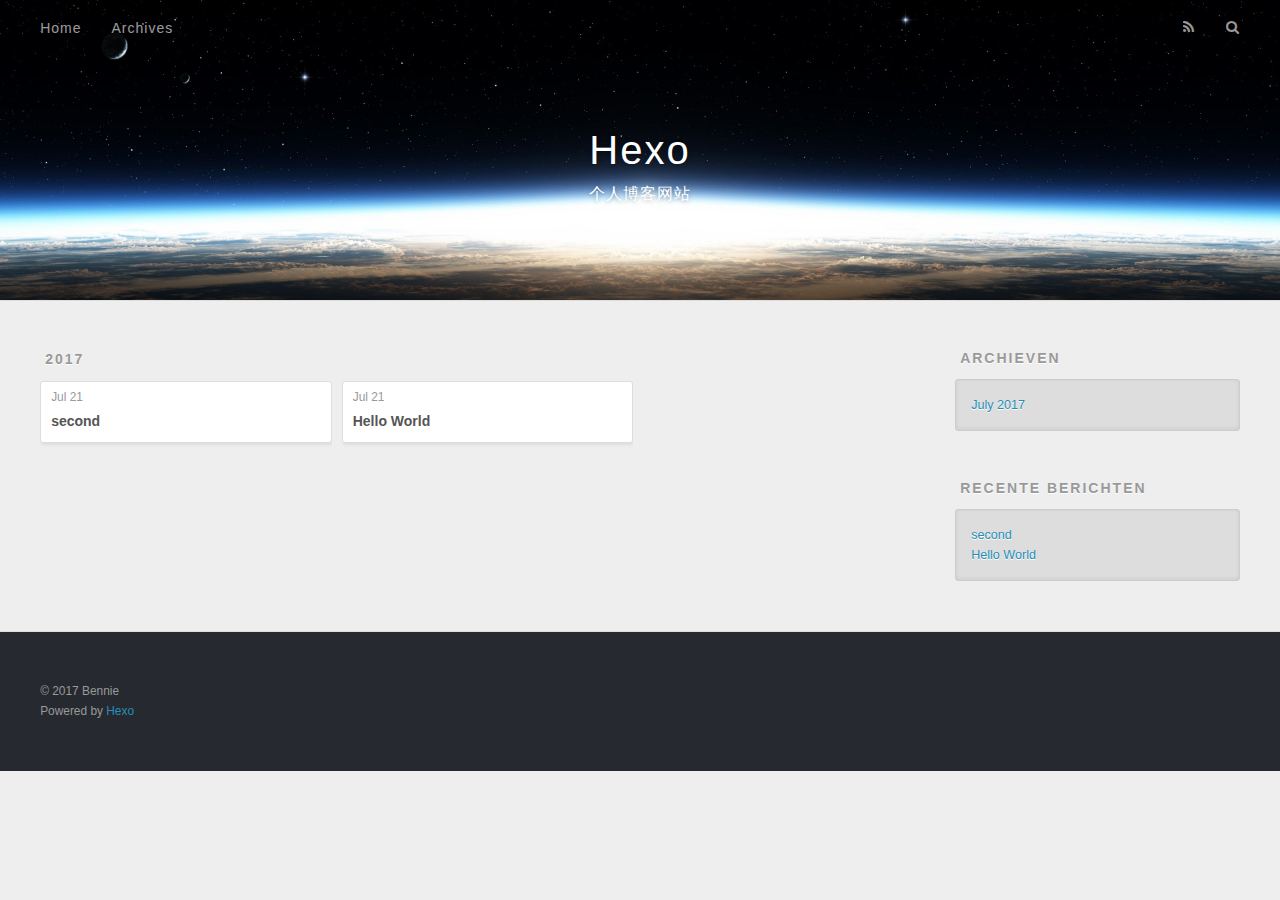
==== archives/index.html @ 655c7ce4 "Site updated: 2017-07-21 17:22:35" ====
<!DOCTYPE html>
<html>
<head>
  <meta charset="utf-8">
  
  <title>Archieven | Hexo</title>
  <meta name="viewport" content="width=device-width, initial-scale=1, maximum-scale=1">
  <meta name="description" content="web">
<meta property="og:type" content="website">
<meta property="og:title" content="Hexo">
<meta property="og:url" content="http://yoursite.com/archives/index.html">
<meta property="og:site_name" content="Hexo">
<meta property="og:description" content="web">
<meta property="og:locale" content="en">
<meta name="twitter:card" content="summary">
<meta name="twitter:title" content="Hexo">
<meta name="twitter:description" content="web">
  
    <link rel="alternate" href="/atom.xml" title="Hexo" type="application/atom+xml">
  
  
    <link rel="icon" href="/favicon.png">
  
  
    <link href="//fonts.googleapis.com/css?family=Source+Code+Pro" rel="stylesheet" type="text/css">
  
  <link rel="stylesheet" href="/css/style.css">
  

</head>

<body>
  <div id="container">
    <div id="wrap">
      <header id="header">
  <div id="banner"></div>
  <div id="header-outer" class="outer">
    <div id="header-title" class="inner">
      <h1 id="logo-wrap">
        <a href="/" id="logo">Hexo</a>
      </h1>
      
        <h2 id="subtitle-wrap">
          <a href="/" id="subtitle">个人博客网站</a>
        </h2>
      
    </div>
    <div id="header-inner" class="inner">
      <nav id="main-nav">
        <a id="main-nav-toggle" class="nav-icon"></a>
        
          <a class="main-nav-link" href="/">Home</a>
        
          <a class="main-nav-link" href="/archives">Archives</a>
        
      </nav>
      <nav id="sub-nav">
        
          <a id="nav-rss-link" class="nav-icon" href="/atom.xml" title="RSS Feed"></a>
        
        <a id="nav-search-btn" class="nav-icon" title="Zoeken"></a>
      </nav>
      <div id="search-form-wrap">
        <form action="//google.com/search" method="get" accept-charset="UTF-8" class="search-form"><input type="search" name="q" class="search-form-input" placeholder="Search"><button type="submit" class="search-form-submit">&#xF002;</button><input type="hidden" name="sitesearch" value="http://yoursite.com"></form>
      </div>
    </div>
  </div>
</header>
      <div class="outer">
        <section id="main">
  
  
    
    
      
      
      <section class="archives-wrap">
        <div class="archive-year-wrap">
          <a href="/archives/2017" class="archive-year">2017</a>
        </div>
        <div class="archives">
    
    <article class="archive-article archive-type-post">
  <div class="archive-article-inner">
    <header class="archive-article-header">
      <a href="/2017/07/21/second/" class="archive-article-date">
  <time datetime="2017-07-21T09:17:13.000Z" itemprop="datePublished">Jul 21</time>
</a>
      
  
    <h1 itemprop="name">
      <a class="archive-article-title" href="/2017/07/21/second/">second</a>
    </h1>
  

    </header>
  </div>
</article>
  
    
    
    <article class="archive-article archive-type-post">
  <div class="archive-article-inner">
    <header class="archive-article-header">
      <a href="/2017/07/21/hello-world/" class="archive-article-date">
  <time datetime="2017-07-21T08:59:50.000Z" itemprop="datePublished">Jul 21</time>
</a>
      
  
    <h1 itemprop="name">
      <a class="archive-article-title" href="/2017/07/21/hello-world/">Hello World</a>
    </h1>
  

    </header>
  </div>
</article>
  
  
    </div></section>
  

</section>
        
          <aside id="sidebar">
  
    

  
    

  
    
  
    
  <div class="widget-wrap">
    <h3 class="widget-title">Archieven</h3>
    <div class="widget">
      <ul class="archive-list"><li class="archive-list-item"><a class="archive-list-link" href="/archives/2017/07/">July 2017</a></li></ul>
    </div>
  </div>


  
    
  <div class="widget-wrap">
    <h3 class="widget-title">Recente berichten</h3>
    <div class="widget">
      <ul>
        
          <li>
            <a href="/2017/07/21/second/">second</a>
          </li>
        
          <li>
            <a href="/2017/07/21/hello-world/">Hello World</a>
          </li>
        
      </ul>
    </div>
  </div>

  
</aside>
        
      </div>
      <footer id="footer">
  
  <div class="outer">
    <div id="footer-info" class="inner">
      &copy; 2017 Bennie<br>
      Powered by <a href="http://hexo.io/" target="_blank">Hexo</a>
    </div>
  </div>
</footer>
    </div>
    <nav id="mobile-nav">
  
    <a href="/" class="mobile-nav-link">Home</a>
  
    <a href="/archives" class="mobile-nav-link">Archives</a>
  
</nav>
    

<script src="//ajax.googleapis.com/ajax/libs/jquery/2.0.3/jquery.min.js"></script>


  <link rel="stylesheet" href="/fancybox/jquery.fancybox.css">
  <script src="/fancybox/jquery.fancybox.pack.js"></script>


<script src="/js/script.js"></script>

  </div>
</body>
</html>
---- css/style.css ----
body {
  width: 100%;
}
body:before,
body:after {
  content: "";
  display: table;
}
body:after {
  clear: both;
}
html,
body,
div,
span,
applet,
object,
iframe,
h1,
h2,
h3,
h4,
h5,
h6,
p,
blockquote,
pre,
a,
abbr,
acronym,
address,
big,
cite,
code,
del,
dfn,
em,
img,
ins,
kbd,
q,
s,
samp,
small,
strike,
strong,
sub,
sup,
tt,
var,
dl,
dt,
dd,
ol,
ul,
li,
fieldset,
form,
label,
legend,
table,
caption,
tbody,
tfoot,
thead,
tr,
th,
td {
  margin: 0;
  padding: 0;
  border: 0;
  outline: 0;
  font-weight: inherit;
  font-style: inherit;
  font-family: inherit;
  font-size: 100%;
  vertical-align: baseline;
}
body {
  line-height: 1;
  color: #000;
  background: #fff;
}
ol,
ul {
  list-style: none;
}
table {
  border-collapse: separate;
  border-spacing: 0;
  vertical-align: middle;
}
caption,
th,
td {
  text-align: left;
  font-weight: normal;
  vertical-align: middle;
}
a img {
  border: none;
}
input,
button {
  margin: 0;
  padding: 0;
}
input::-moz-focus-inner,
button::-moz-focus-inner {
  border: 0;
  padding: 0;
}
@font-face {
  font-family: FontAwesome;
  font-style: normal;
  font-weight: normal;
  src: url("fonts/fontawesome-webfont.eot?v=#4.0.3");
  src: url("fonts/fontawesome-webfont.eot?#iefix&v=#4.0.3") format("embedded-opentype"), url("fonts/fontawesome-webfont.woff?v=#4.0.3") format("woff"), url("fonts/fontawesome-webfont.ttf?v=#4.0.3") format("truetype"), url("fonts/fontawesome-webfont.svg#fontawesomeregular?v=#4.0.3") format("svg");
}
html,
body,
#container {
  height: 100%;
}
body {
  background: #eee;
  font: 14px "Helvetica Neue", Helvetica, Arial, sans-serif;
  -webkit-text-size-adjust: 100%;
}
.outer {
  max-width: 1220px;
  margin: 0 auto;
  padding: 0 20px;
}
.outer:before,
.outer:after {
  content: "";
  display: table;
}
.outer:after {
  clear: both;
}
.inner {
  display: inline;
  float: left;
  width: 98.33333333333333%;
  margin: 0 0.833333333333333%;
}
.left,
.alignleft {
  float: left;
}
.right,
.alignright {
  float: right;
}
.clear {
  clear: both;
}
#container {
  position: relative;
}
.mobile-nav-on {
  overflow: hidden;
}
#wrap {
  height: 100%;
  width: 100%;
  position: absolute;
  top: 0;
  left: 0;
  -webkit-transition: 0.2s ease-out;
  -moz-transition: 0.2s ease-out;
  -ms-transition: 0.2s ease-out;
  transition: 0.2s ease-out;
  z-index: 1;
  background: #eee;
}
.mobile-nav-on #wrap {
  left: 280px;
}
@media screen and (min-width: 768px) {
  #main {
    display: inline;
    float: left;
    width: 73.33333333333333%;
    margin: 0 0.833333333333333%;
  }
}
.article-date,
.article-category-link,
.archive-year,
.widget-title {
  text-decoration: none;
  text-transform: uppercase;
  letter-spacing: 2px;
  color: #999;
  margin-bottom: 1em;
  margin-left: 5px;
  line-height: 1em;
  text-shadow: 0 1px #fff;
  font-weight: bold;
}
.article-inner,
.archive-article-inner {
  background: #fff;
  -webkit-box-shadow: 1px 2px 3px #ddd;
  box-shadow: 1px 2px 3px #ddd;
  border: 1px solid #ddd;
  border-radius: 3px;
}
.article-entry h1,
.widget h1 {
  font-size: 2em;
}
.article-entry h2,
.widget h2 {
  font-size: 1.5em;
}
.article-entry h3,
.widget h3 {
  font-size: 1.3em;
}
.article-entry h4,
.widget h4 {
  font-size: 1.2em;
}
.article-entry h5,
.widget h5 {
  font-size: 1em;
}
.article-entry h6,
.widget h6 {
  font-size: 1em;
  color: #999;
}
.article-entry hr,
.widget hr {
  border: 1px dashed #ddd;
}
.article-entry strong,
.widget strong {
  font-weight: bold;
}
.article-entry em,
.widget em,
.article-entry cite,
.widget cite {
  font-style: italic;
}
.article-entry sup,
.widget sup,
.article-entry sub,
.widget sub {
  font-size: 0.75em;
  line-height: 0;
  position: relative;
  vertical-align: baseline;
}
.article-entry sup,
.widget sup {
  top: -0.5em;
}
.article-entry sub,
.widget sub {
  bottom: -0.2em;
}
.article-entry small,
.widget small {
  font-size: 0.85em;
}
.article-entry acronym,
.widget acronym,
.article-entry abbr,
.widget abbr {
  border-bottom: 1px dotted;
}
.article-entry ul,
.widget ul,
.article-entry ol,
.widget ol,
.article-entry dl,
.widget dl {
  margin: 0 20px;
  line-height: 1.6em;
}
.article-entry ul ul,
.widget ul ul,
.article-entry ol ul,
.widget ol ul,
.article-entry ul ol,
.widget ul ol,
.article-entry ol ol,
.widget ol ol {
  margin-top: 0;
  margin-bottom: 0;
}
.article-entry ul,
.widget ul {
  list-style: disc;
}
.article-entry ol,
.widget ol {
  list-style: decimal;
}
.article-entry dt,
.widget dt {
  font-weight: bold;
}
#header {
  height: 300px;
  position: relative;
  border-bottom: 1px solid #ddd;
}
#header:before,
#header:after {
  content: "";
  position: absolute;
  left: 0;
  right: 0;
  height: 40px;
}
#header:before {
  top: 0;
  background: -webkit-linear-gradient(rgba(0,0,0,0.2), transparent);
  background: -moz-linear-gradient(rgba(0,0,0,0.2), transparent);
  background: -ms-linear-gradient(rgba(0,0,0,0.2), transparent);
  background: linear-gradient(rgba(0,0,0,0.2), transparent);
}
#header:after {
  bottom: 0;
  background: -webkit-linear-gradient(transparent, rgba(0,0,0,0.2));
  background: -moz-linear-gradient(transparent, rgba(0,0,0,0.2));
  background: -ms-linear-gradient(transparent, rgba(0,0,0,0.2));
  background: linear-gradient(transparent, rgba(0,0,0,0.2));
}
#header-outer {
  height: 100%;
  position: relative;
}
#header-inner {
  position: relative;
  overflow: hidden;
}
#banner {
  position: absolute;
  top: 0;
  left: 0;
  width: 100%;
  height: 100%;
  background: url("images/banner.jpg") center #000;
  -webkit-background-size: cover;
  -moz-background-size: cover;
  background-size: cover;
  z-index: -1;
}
#header-title {
  text-align: center;
  height: 40px;
  position: absolute;
  top: 50%;
  left: 0;
  margin-top: -20px;
}
#logo,
#subtitle {
  text-decoration: none;
  color: #fff;
  font-weight: 300;
  text-shadow: 0 1px 4px rgba(0,0,0,0.3);
}
#logo {
  font-size: 40px;
  line-height: 40px;
  letter-spacing: 2px;
}
#subtitle {
  font-size: 16px;
  line-height: 16px;
  letter-spacing: 1px;
}
#subtitle-wrap {
  margin-top: 16px;
}
#main-nav {
  float: left;
  margin-left: -15px;
}
.nav-icon,
.main-nav-link {
  float: left;
  color: #fff;
  opacity: 0.6;
  text-decoration: none;
  text-shadow: 0 1px rgba(0,0,0,0.2);
  -webkit-transition: opacity 0.2s;
  -moz-transition: opacity 0.2s;
  -ms-transition: opacity 0.2s;
  transition: opacity 0.2s;
  display: block;
  padding: 20px 15px;
}
.nav-icon:hover,
.main-nav-link:hover {
  opacity: 1;
}
.nav-icon {
  font-family: FontAwesome;
  text-align: center;
  font-size: 14px;
  width: 14px;
  height: 14px;
  padding: 20px 15px;
  position: relative;
  cursor: pointer;
}
.main-nav-link {
  font-weight: 300;
  letter-spacing: 1px;
}
@media screen and (max-width: 479px) {
  .main-nav-link {
    display: none;
  }
}
#main-nav-toggle {
  display: none;
}
#main-nav-toggle:before {
  content: "\f0c9";
}
@media screen and (max-width: 479px) {
  #main-nav-toggle {
    display: block;
  }
}
#sub-nav {
  float: right;
  margin-right: -15px;
}
#nav-rss-link:before {
  content: "\f09e";
}
#nav-search-btn:before {
  content: "\f002";
}
#search-form-wrap {
  position: absolute;
  top: 15px;
  width: 150px;
  height: 30px;
  right: -150px;
  opacity: 0;
  -webkit-transition: 0.2s ease-out;
  -moz-transition: 0.2s ease-out;
  -ms-transition: 0.2s ease-out;
  transition: 0.2s ease-out;
}
#search-form-wrap.on {
  opacity: 1;
  right: 0;
}
@media screen and (max-width: 479px) {
  #search-form-wrap {
    width: 100%;
    right: -100%;
  }
}
.search-form {
  position: absolute;
  top: 0;
  left: 0;
  right: 0;
  background: #fff;
  padding: 5px 15px;
  border-radius: 15px;
  -webkit-box-shadow: 0 0 10px rgba(0,0,0,0.3);
  box-shadow: 0 0 10px rgba(0,0,0,0.3);
}
.search-form-input {
  border: none;
  background: none;
  color: #555;
  width: 100%;
  font: 13px "Helvetica Neue", Helvetica, Arial, sans-serif;
  outline: none;
}
.search-form-input::-webkit-search-results-decoration,
.search-form-input::-webkit-search-cancel-button {
  -webkit-appearance: none;
}
.search-form-submit {
  position: absolute;
  top: 50%;
  right: 10px;
  margin-top: -7px;
  font: 13px FontAwesome;
  border: none;
  background: none;
  color: #bbb;
  cursor: pointer;
}
.search-form-submit:hover,
.search-form-submit:focus {
  color: #777;
}
.article {
  margin: 50px 0;
}
.article-inner {
  overflow: hidden;
}
.article-meta:before,
.article-meta:after {
  content: "";
  display: table;
}
.article-meta:after {
  clear: both;
}
.article-date {
  float: left;
}
.article-category {
  float: left;
  line-height: 1em;
  color: #ccc;
  text-shadow: 0 1px #fff;
  margin-left: 8px;
}
.article-category:before {
  content: "\2022";
}
.article-category-link {
  margin: 0 12px 1em;
}
.article-header {
  padding: 20px 20px 0;
}
.article-title {
  text-decoration: none;
  font-size: 2em;
  font-weight: bold;
  color: #555;
  line-height: 1.1em;
  -webkit-transition: color 0.2s;
  -moz-transition: color 0.2s;
  -ms-transition: color 0.2s;
  transition: color 0.2s;
}
a.article-title:hover {
  color: #258fb8;
}
.article-entry {
  color: #555;
  padding: 0 20px;
}
.article-entry:before,
.article-entry:after {
  content: "";
  display: table;
}
.article-entry:after {
  clear: both;
}
.article-entry p,
.article-entry table {
  line-height: 1.6em;
  margin: 1.6em 0;
}
.article-entry h1,
.article-entry h2,
.article-entry h3,
.article-entry h4,
.article-entry h5,
.article-entry h6 {
  font-weight: bold;
}
.article-entry h1,
.article-entry h2,
.article-entry h3,
.article-entry h4,
.article-entry h5,
.article-entry h6 {
  line-height: 1.1em;
  margin: 1.1em 0;
}
.article-entry a {
  color: #258fb8;
  text-decoration: none;
}
.article-entry a:hover {
  text-decoration: underline;
}
.article-entry ul,
.article-entry ol,
.article-entry dl {
  margin-top: 1.6em;
  margin-bottom: 1.6em;
}
.article-entry img,
.article-entry video {
  max-width: 100%;
  height: auto;
  display: block;
  margin: auto;
}
.article-entry iframe {
  border: none;
}
.article-entry table {
  width: 100%;
  border-collapse: collapse;
  border-spacing: 0;
}
.article-entry th {
  font-weight: bold;
  border-bottom: 3px solid #ddd;
  padding-bottom: 0.5em;
}
.article-entry td {
  border-bottom: 1px solid #ddd;
  padding: 10px 0;
}
.article-entry blockquote {
  font-family: Georgia, "Times New Roman", serif;
  font-size: 1.4em;
  margin: 1.6em 20px;
  text-align: center;
}
.article-entry blockquote footer {
  font-size: 14px;
  margin: 1.6em 0;
  font-family: "Helvetica Neue", Helvetica, Arial, sans-serif;
}
.article-entry blockquote footer cite:before {
  content: "—";
  padding: 0 0.5em;
}
.article-entry .pullquote {
  text-align: left;
  width: 45%;
  margin: 0;
}
.article-entry .pullquote.left {
  margin-left: 0.5em;
  margin-right: 1em;
}
.article-entry .pullquote.right {
  margin-right: 0.5em;
  margin-left: 1em;
}
.article-entry .caption {
  color: #999;
  display: block;
  font-size: 0.9em;
  margin-top: 0.5em;
  position: relative;
  text-align: center;
}
.article-entry .video-container {
  position: relative;
  padding-top: 56.25%;
  height: 0;
  overflow: hidden;
}
.article-entry .video-container iframe,
.article-entry .video-container object,
.article-entry .video-container embed {
  position: absolute;
  top: 0;
  left: 0;
  width: 100%;
  height: 100%;
  margin-top: 0;
}
.article-more-link a {
  display: inline-block;
  line-height: 1em;
  padding: 6px 15px;
  border-radius: 15px;
  background: #eee;
  color: #999;
  text-shadow: 0 1px #fff;
  text-decoration: none;
}
.article-more-link a:hover {
  background: #258fb8;
  color: #fff;
  text-decoration: none;
  text-shadow: 0 1px #1e7293;
}
.article-footer {
  font-size: 0.85em;
  line-height: 1.6em;
  border-top: 1px solid #ddd;
  padding-top: 1.6em;
  margin: 0 20px 20px;
}
.article-footer:before,
.article-footer:after {
  content: "";
  display: table;
}
.article-footer:after {
  clear: both;
}
.article-footer a {
  color: #999;
  text-decoration: none;
}
.article-footer a:hover {
  color: #555;
}
.article-tag-list-item {
  float: left;
  margin-right: 10px;
}
.article-tag-list-link:before {
  content: "#";
}
.article-comment-link {
  float: right;
}
.article-comment-link:before {
  content: "\f075";
  font-family: FontAwesome;
  padding-right: 8px;
}
.article-share-link {
  cursor: pointer;
  float: right;
  margin-left: 20px;
}
.article-share-link:before {
  content: "\f064";
  font-family: FontAwesome;
  padding-right: 6px;
}
#article-nav {
  position: relative;
}
#article-nav:before,
#article-nav:after {
  content: "";
  display: table;
}
#article-nav:after {
  clear: both;
}
@media screen and (min-width: 768px) {
  #article-nav {
    margin: 50px 0;
  }
  #article-nav:before {
    width: 8px;
    height: 8px;
    position: absolute;
    top: 50%;
    left: 50%;
    margin-top: -4px;
    margin-left: -4px;
    content: "";
    border-radius: 50%;
    background: #ddd;
    -webkit-box-shadow: 0 1px 2px #fff;
    box-shadow: 0 1px 2px #fff;
  }
}
.article-nav-link-wrap {
  text-decoration: none;
  text-shadow: 0 1px #fff;
  color: #999;
  -webkit-box-sizing: border-box;
  -moz-box-sizing: border-box;
  box-sizing: border-box;
  margin-top: 50px;
  text-align: center;
  display: block;
}
.article-nav-link-wrap:hover {
  color: #555;
}
@media screen and (min-width: 768px) {
  .article-nav-link-wrap {
    width: 50%;
    margin-top: 0;
  }
}
@media screen and (min-width: 768px) {
  #article-nav-newer {
    float: left;
    text-align: right;
    padding-right: 20px;
  }
}
@media screen and (min-width: 768px) {
  #article-nav-older {
    float: right;
    text-align: left;
    padding-left: 20px;
  }
}
.article-nav-caption {
  text-transform: uppercase;
  letter-spacing: 2px;
  color: #ddd;
  line-height: 1em;
  font-weight: bold;
}
#article-nav-newer .article-nav-caption {
  margin-right: -2px;
}
.article-nav-title {
  font-size: 0.85em;
  line-height: 1.6em;
  margin-top: 0.5em;
}
.article-share-box {
  position: absolute;
  display: none;
  background: #fff;
  -webkit-box-shadow: 1px 2px 10px rgba(0,0,0,0.2);
  box-shadow: 1px 2px 10px rgba(0,0,0,0.2);
  border-radius: 3px;
  margin-left: -145px;
  overflow: hidden;
  z-index: 1;
}
.article-share-box.on {
  display: block;
}
.article-share-input {
  width: 100%;
  background: none;
  -webkit-box-sizing: border-box;
  -moz-box-sizing: border-box;
  box-sizing: border-box;
  font: 14px "Helvetica Neue", Helvetica, Arial, sans-serif;
  padding: 0 15px;
  color: #555;
  outline: none;
  border: 1px solid #ddd;
  border-radius: 3px 3px 0 0;
  height: 36px;
  line-height: 36px;
}
.article-share-links {
  background: #eee;
}
.article-share-links:before,
.article-share-links:after {
  content: "";
  display: table;
}
.article-share-links:after {
  clear: both;
}
.article-share-twitter,
.article-share-facebook,
.article-share-pinterest,
.article-share-google {
  width: 50px;
  height: 36px;
  display: block;
  float: left;
  position: relative;
  color: #999;
  text-shadow: 0 1px #fff;
}
.article-share-twitter:before,
.article-share-facebook:before,
.article-share-pinterest:before,
.article-share-google:before {
  font-size: 20px;
  font-family: FontAwesome;
  width: 20px;
  height: 20px;
  position: absolute;
  top: 50%;
  left: 50%;
  margin-top: -10px;
  margin-left: -10px;
  text-align: center;
}
.article-share-twitter:hover,
.article-share-facebook:hover,
.article-share-pinterest:hover,
.article-share-google:hover {
  color: #fff;
}
.article-share-twitter:before {
  content: "\f099";
}
.article-share-twitter:hover {
  background: #00aced;
  text-shadow: 0 1px #008abe;
}
.article-share-facebook:before {
  content: "\f09a";
}
.article-share-facebook:hover {
  background: #3b5998;
  text-shadow: 0 1px #2f477a;
}
.article-share-pinterest:before {
  content: "\f0d2";
}
.article-share-pinterest:hover {
  background: #cb2027;
  text-shadow: 0 1px #a21a1f;
}
.article-share-google:before {
  content: "\f0d5";
}
.article-share-google:hover {
  background: #dd4b39;
  text-shadow: 0 1px #be3221;
}
.article-gallery {
  background: #000;
  position: relative;
}
.article-gallery-photos {
  position: relative;
  overflow: hidden;
}
.article-gallery-img {
  display: none;
  max-width: 100%;
}
.article-gallery-img:first-child {
  display: block;
}
.article-gallery-img.loaded {
  position: absolute;
  display: block;
}
.article-gallery-img img {
  display: block;
  max-width: 100%;
  margin: 0 auto;
}
#comments {
  background: #fff;
  -webkit-box-shadow: 1px 2px 3px #ddd;
  box-shadow: 1px 2px 3px #ddd;
  padding: 20px;
  border: 1px solid #ddd;
  border-radius: 3px;
  margin: 50px 0;
}
#comments a {
  color: #258fb8;
}
.archives-wrap {
  margin: 50px 0;
}
.archives:before,
.archives:after {
  content: "";
  display: table;
}
.archives:after {
  clear: both;
}
.archive-year-wrap {
  margin-bottom: 1em;
}
.archives {
  -webkit-column-gap: 10px;
  -moz-column-gap: 10px;
  column-gap: 10px;
}
@media screen and (min-width: 480px) and (max-width: 767px) {
  .archives {
    -webkit-column-count: 2;
    -moz-column-count: 2;
    column-count: 2;
  }
}
@media screen and (min-width: 768px) {
  .archives {
    -webkit-column-count: 3;
    -moz-column-count: 3;
    column-count: 3;
  }
}
.archive-article {
  -webkit-column-break-inside: avoid;
  page-break-inside: avoid;
  overflow: hidden;
  break-inside: avoid-column;
}
.archive-article-inner {
  padding: 10px;
  margin-bottom: 15px;
}
.archive-article-title {
  text-decoration: none;
  font-weight: bold;
  color: #555;
  -webkit-transition: color 0.2s;
  -moz-transition: color 0.2s;
  -ms-transition: color 0.2s;
  transition: color 0.2s;
  line-height: 1.6em;
}
.archive-article-title:hover {
  color: #258fb8;
}
.archive-article-footer {
  margin-top: 1em;
}
.archive-article-date {
  color: #999;
  text-decoration: none;
  font-size: 0.85em;
  line-height: 1em;
  margin-bottom: 0.5em;
  display: block;
}
#page-nav {
  margin: 50px auto;
  background: #fff;
  -webkit-box-shadow: 1px 2px 3px #ddd;
  box-shadow: 1px 2px 3px #ddd;
  border: 1px solid #ddd;
  border-radius: 3px;
  text-align: center;
  color: #999;
  overflow: hidden;
}
#page-nav:before,
#page-nav:after {
  content: "";
  display: table;
}
#page-nav:after {
  clear: both;
}
#page-nav a,
#page-nav span {
  padding: 10px 20px;
  line-height: 1;
  height: 2ex;
}
#page-nav a {
  color: #999;
  text-decoration: none;
}
#page-nav a:hover {
  background: #999;
  color: #fff;
}
#page-nav .prev {
  float: left;
}
#page-nav .next {
  float: right;
}
#page-nav .page-number {
  display: inline-block;
}
@media screen and (max-width: 479px) {
  #page-nav .page-number {
    display: none;
  }
}
#page-nav .current {
  color: #555;
  font-weight: bold;
}
#page-nav .space {
  color: #ddd;
}
#footer {
  background: #262a30;
  padding: 50px 0;
  border-top: 1px solid #ddd;
  color: #999;
}
#footer a {
  color: #258fb8;
  text-decoration: none;
}
#footer a:hover {
  text-decoration: underline;
}
#footer-info {
  line-height: 1.6em;
  font-size: 0.85em;
}
.article-entry pre,
.article-entry .highlight {
  background: #2d2d2d;
  margin: 0 -20px;
  padding: 15px 20px;
  border-style: solid;
  border-color: #ddd;
  border-width: 1px 0;
  overflow: auto;
  color: #ccc;
  line-height: 22.400000000000002px;
}
.article-entry .highlight .gutter pre,
.article-entry .gist .gist-file .gist-data .line-numbers {
  color: #666;
  font-size: 0.85em;
}
.article-entry pre,
.article-entry code {
  font-family: "Source Code Pro", Consolas, Monaco, Menlo, Consolas, monospace;
}
.article-entry code {
  background: #eee;
  text-shadow: 0 1px #fff;
  padding: 0 0.3em;
}
.article-entry pre code {
  background: none;
  text-shadow: none;
  padding: 0;
}
.article-entry .highlight pre {
  border: none;
  margin: 0;
  padding: 0;
}
.article-entry .highlight table {
  margin: 0;
  width: auto;
}
.article-entry .highlight td {
  border: none;
  padding: 0;
}
.article-entry .highlight figcaption {
  font-size: 0.85em;
  color: #999;
  line-height: 1em;
  margin-bottom: 1em;
}
.article-entry .highlight figcaption:before,
.article-entry .highlight figcaption:after {
  content: "";
  display: table;
}
.article-entry .highlight figcaption:after {
  clear: both;
}
.article-entry .highlight figcaption a {
  float: right;
}
.article-entry .highlight .gutter pre {
  text-align: right;
  padding-right: 20px;
}
.article-entry .highlight .line {
  height: 22.400000000000002px;
}
.article-entry .highlight .line.marked {
  background: #515151;
}
.article-entry .gist {
  margin: 0 -20px;
  border-style: solid;
  border-color: #ddd;
  border-width: 1px 0;
  background: #2d2d2d;
  padding: 15px 20px 15px 0;
}
.article-entry .gist .gist-file {
  border: none;
  font-family: "Source Code Pro", Consolas, Monaco, Menlo, Consolas, monospace;
  margin: 0;
}
.article-entry .gist .gist-file .gist-data {
  background: none;
  border: none;
}
.article-entry .gist .gist-file .gist-data .line-numbers {
  background: none;
  border: none;
  padding: 0 20px 0 0;
}
.article-entry .gist .gist-file .gist-data .line-data {
  padding: 0 !important;
}
.article-entry .gist .gist-file .highlight {
  margin: 0;
  padding: 0;
  border: none;
}
.article-entry .gist .gist-file .gist-meta {
  background: #2d2d2d;
  color: #999;
  font: 0.85em "Helvetica Neue", Helvetica, Arial, sans-serif;
  text-shadow: 0 0;
  padding: 0;
  margin-top: 1em;
  margin-left: 20px;
}
.article-entry .gist .gist-file .gist-meta a {
  color: #258fb8;
  font-weight: normal;
}
.article-entry .gist .gist-file .gist-meta a:hover {
  text-decoration: underline;
}
pre .comment,
pre .title {
  color: #999;
}
pre .variable,
pre .attribute,
pre .tag,
pre .regexp,
pre .ruby .constant,
pre .xml .tag .title,
pre .xml .pi,
pre .xml .doctype,
pre .html .doctype,
pre .css .id,
pre .css .class,
pre .css .pseudo {
  color: #f2777a;
}
pre .number,
pre .preprocessor,
pre .built_in,
pre .literal,
pre .params,
pre .constant {
  color: #f99157;
}
pre .class,
pre .ruby .class .title,
pre .css .rules .attribute {
  color: #9c9;
}
pre .string,
pre .value,
pre .inheritance,
pre .header,
pre .ruby .symbol,
pre .xml .cdata {
  color: #9c9;
}
pre .css .hexcolor {
  color: #6cc;
}
pre .function,
pre .python .decorator,
pre .python .title,
pre .ruby .function .title,
pre .ruby .title .keyword,
pre .perl .sub,
pre .javascript .title,
pre .coffeescript .title {
  color: #69c;
}
pre .keyword,
pre .javascript .function {
  color: #c9c;
}
@media screen and (max-width: 479px) {
  #mobile-nav {
    position: absolute;
    top: 0;
    left: 0;
    width: 280px;
    height: 100%;
    background: #191919;
    border-right: 1px solid #fff;
  }
}
@media screen and (max-width: 479px) {
  .mobile-nav-link {
    display: block;
    color: #999;
    text-decoration: none;
    padding: 15px 20px;
    font-weight: bold;
  }
  .mobile-nav-link:hover {
    color: #fff;
  }
}
@media screen and (min-width: 768px) {
  #sidebar {
    display: inline;
    float: left;
    width: 23.333333333333332%;
    margin: 0 0.833333333333333%;
  }
}
.widget-wrap {
  margin: 50px 0;
}
.widget {
  color: #777;
  text-shadow: 0 1px #fff;
  background: #ddd;
  -webkit-box-shadow: 0 -1px 4px #ccc inset;
  box-shadow: 0 -1px 4px #ccc inset;
  border: 1px solid #ccc;
  padding: 15px;
  border-radius: 3px;
}
.widget a {
  color: #258fb8;
  text-decoration: none;
}
.widget a:hover {
  text-decoration: underline;
}
.widget ul ul,
.widget ol ul,
.widget dl ul,
.widget ul ol,
.widget ol ol,
.widget dl ol,
.widget ul dl,
.widget ol dl,
.widget dl dl {
  margin-left: 15px;
  list-style: disc;
}
.widget {
  line-height: 1.6em;
  word-wrap: break-word;
  font-size: 0.9em;
}
.widget ul,
.widget ol {
  list-style: none;
  margin: 0;
}
.widget ul ul,
.widget ol ul,
.widget ul ol,
.widget ol ol {
  margin: 0 20px;
}
.widget ul ul,
.widget ol ul {
  list-style: disc;
}
.widget ul ol,
.widget ol ol {
  list-style: decimal;
}
.category-list-count,
.tag-list-count,
.archive-list-count {
  padding-left: 5px;
  color: #999;
  font-size: 0.85em;
}
.category-list-count:before,
.tag-list-count:before,
.archive-list-count:before {
  content: "(";
}
.category-list-count:after,
.tag-list-count:after,
.archive-list-count:after {
  content: ")";
}
.tagcloud a {
  margin-right: 5px;
  display: inline-block;
}
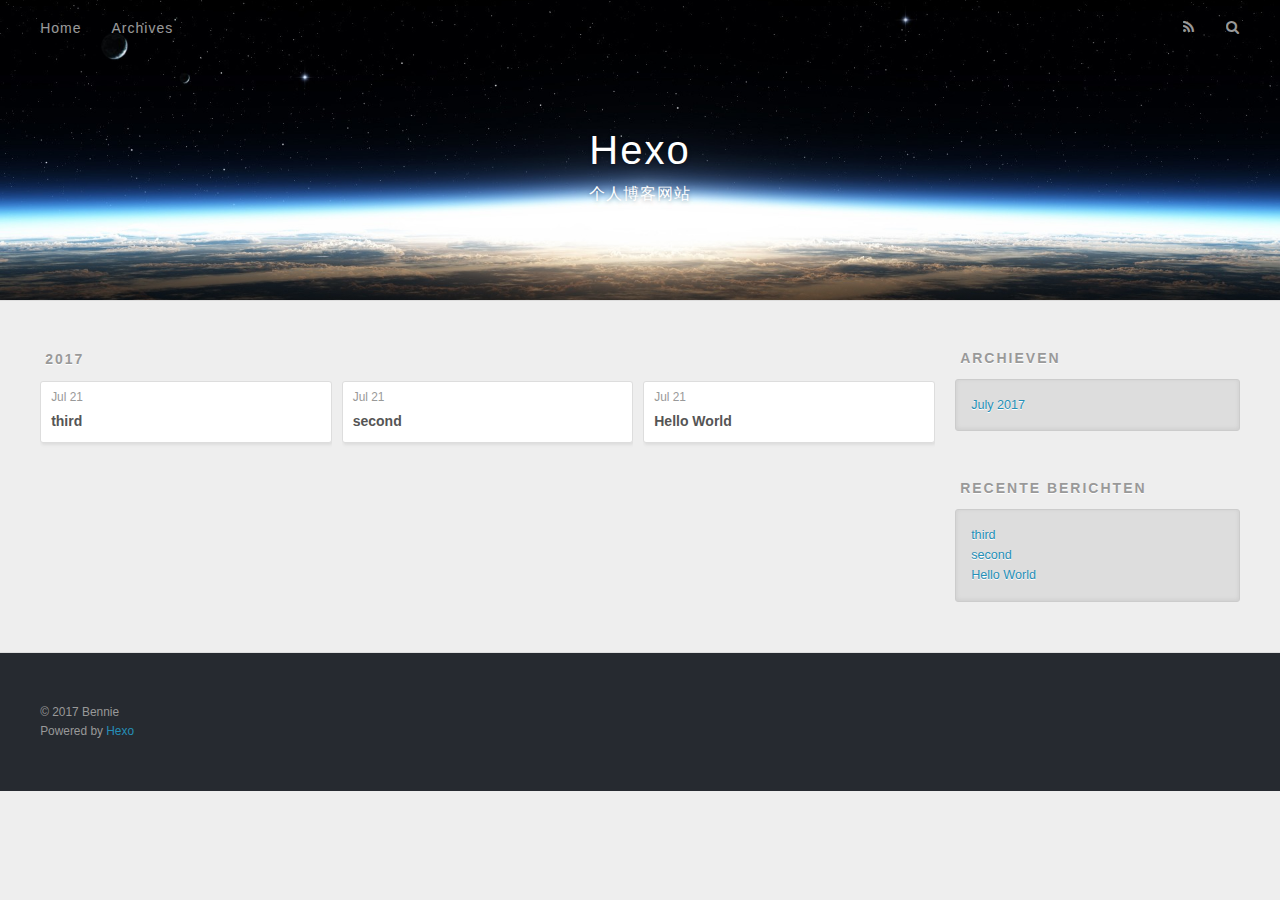
==== commit 9a5b3dc7: "Site updated: 2017-07-21 18:54:13" ====
--- a/archives/index.html
+++ b/archives/index.html
@@ -83,6 +83,25 @@
     <article class="archive-article archive-type-post">
   <div class="archive-article-inner">
     <header class="archive-article-header">
+      <a href="/2017/07/21/third/" class="archive-article-date">
+  <time datetime="2017-07-21T10:48:39.000Z" itemprop="datePublished">Jul 21</time>
+</a>
+      
+  
+    <h1 itemprop="name">
+      <a class="archive-article-title" href="/2017/07/21/third/">third</a>
+    </h1>
+  
+
+    </header>
+  </div>
+</article>
+  
+    
+    
+    <article class="archive-article archive-type-post">
+  <div class="archive-article-inner">
+    <header class="archive-article-header">
       <a href="/2017/07/21/second/" class="archive-article-date">
   <time datetime="2017-07-21T09:17:13.000Z" itemprop="datePublished">Jul 21</time>
 </a>
@@ -149,6 +168,10 @@
       <ul>
         
           <li>
+            <a href="/2017/07/21/third/">third</a>
+          </li>
+        
+          <li>
             <a href="/2017/07/21/second/">second</a>
           </li>
         
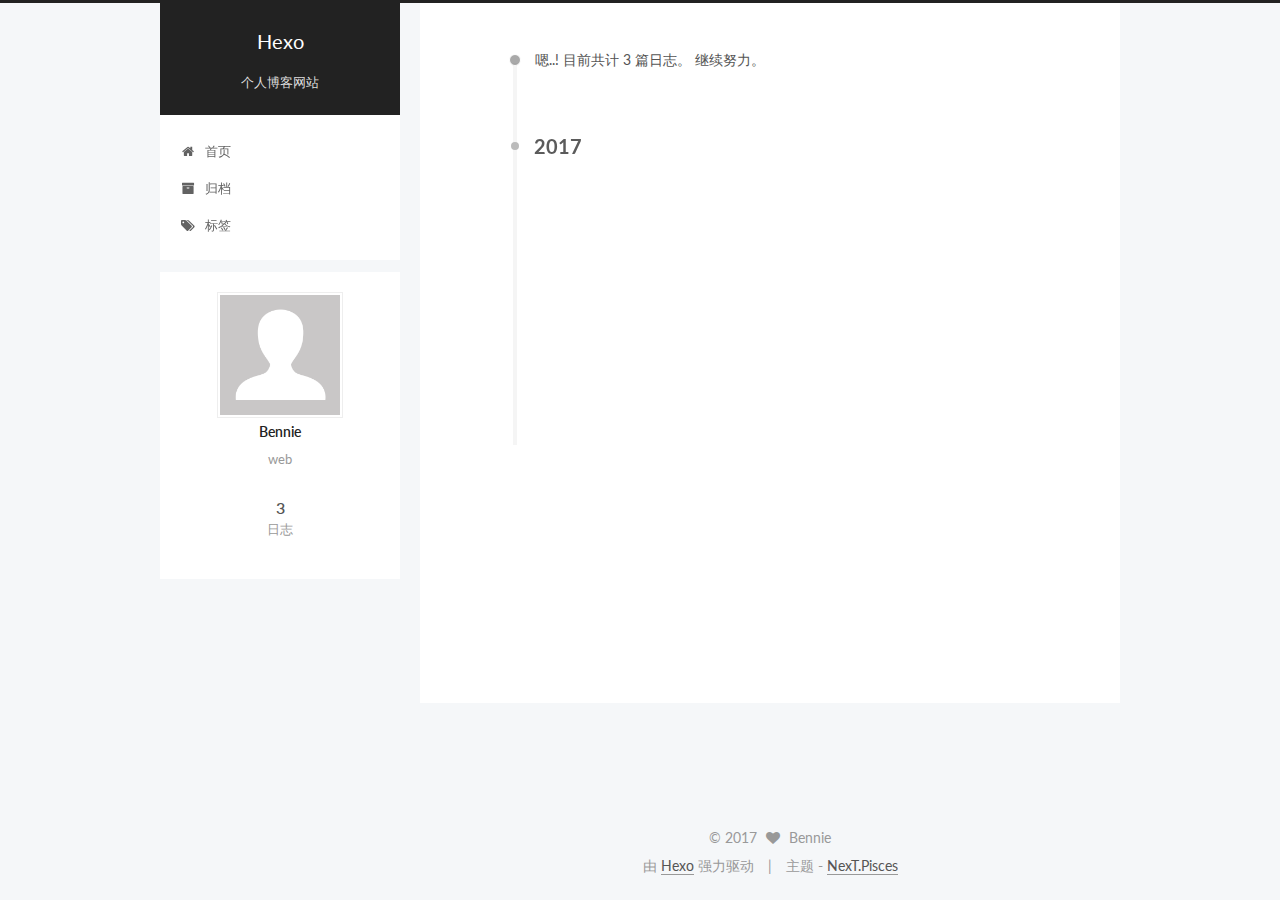
==== commit aa89c347: "Site updated: 2017-07-24 11:27:07" ====
--- a/archives/index.html
+++ b/archives/index.html
@@ -1,220 +1,634 @@
 <!DOCTYPE html>
-<html>
+
+
+
+  
+
+
+<html class="theme-next pisces use-motion" lang="zh-Hans">
 <head>
-  <meta charset="utf-8">
-  
-  <title>Archieven | Hexo</title>
-  <meta name="viewport" content="width=device-width, initial-scale=1, maximum-scale=1">
-  <meta name="description" content="web">
+  <meta charset="UTF-8"/>
+<meta http-equiv="X-UA-Compatible" content="IE=edge" />
+<meta name="viewport" content="width=device-width, initial-scale=1, maximum-scale=1"/>
+
+
+
+
+
+
+
+
+
+<meta http-equiv="Cache-Control" content="no-transform" />
+<meta http-equiv="Cache-Control" content="no-siteapp" />
+
+
+
+
+
+
+
+
+
+
+
+
+
+
+
+  
+  
+  <link href="/lib/fancybox/source/jquery.fancybox.css?v=2.1.5" rel="stylesheet" type="text/css" />
+
+
+
+
+  
+  
+  
+  
+
+  
+    
+    
+  
+
+  
+
+  
+
+  
+
+  
+
+  
+    
+    
+    <link href="//fonts.googleapis.com/css?family=Lato:300,300italic,400,400italic,700,700italic&subset=latin,latin-ext" rel="stylesheet" type="text/css">
+  
+
+
+
+
+
+
+<link href="/lib/font-awesome/css/font-awesome.min.css?v=4.6.2" rel="stylesheet" type="text/css" />
+
+<link href="/css/main.css?v=5.1.1" rel="stylesheet" type="text/css" />
+
+
+  <meta name="keywords" content="Hexo, NexT" />
+
+
+
+
+
+
+
+
+  <link rel="shortcut icon" type="image/x-icon" href="/favicon.ico?v=5.1.1" />
+
+
+
+
+
+
+<meta name="description" content="web">
 <meta property="og:type" content="website">
 <meta property="og:title" content="Hexo">
 <meta property="og:url" content="http://yoursite.com/archives/index.html">
 <meta property="og:site_name" content="Hexo">
 <meta property="og:description" content="web">
-<meta property="og:locale" content="en">
+<meta property="og:locale" content="zh-Hans">
 <meta name="twitter:card" content="summary">
 <meta name="twitter:title" content="Hexo">
 <meta name="twitter:description" content="web">
-  
-    <link rel="alternate" href="/atom.xml" title="Hexo" type="application/atom+xml">
-  
-  
-    <link rel="icon" href="/favicon.png">
-  
-  
-    <link href="//fonts.googleapis.com/css?family=Source+Code+Pro" rel="stylesheet" type="text/css">
-  
-  <link rel="stylesheet" href="/css/style.css">
-  
+
+
+
+<script type="text/javascript" id="hexo.configurations">
+  var NexT = window.NexT || {};
+  var CONFIG = {
+    root: '/',
+    scheme: 'Pisces',
+    sidebar: {"position":"left","display":"post","offset":12,"offset_float":0,"b2t":false,"scrollpercent":false,"onmobile":false},
+    fancybox: true,
+    motion: true,
+    duoshuo: {
+      userId: '0',
+      author: '博主'
+    },
+    algolia: {
+      applicationID: '',
+      apiKey: '',
+      indexName: '',
+      hits: {"per_page":10},
+      labels: {"input_placeholder":"Search for Posts","hits_empty":"We didn't find any results for the search: ${query}","hits_stats":"${hits} results found in ${time} ms"}
+    }
+  };
+</script>
+
+
+
+  <link rel="canonical" href="http://yoursite.com/archives/"/>
+
+
+
+
+
+  <title>归档 | Hexo</title>
+  
+
+
+
+
+
+
+
+
+
+
+
+
+
 
 </head>
 
-<body>
-  <div id="container">
-    <div id="wrap">
-      <header id="header">
-  <div id="banner"></div>
-  <div id="header-outer" class="outer">
-    <div id="header-title" class="inner">
-      <h1 id="logo-wrap">
-        <a href="/" id="logo">Hexo</a>
-      </h1>
-      
-        <h2 id="subtitle-wrap">
-          <a href="/" id="subtitle">个人博客网站</a>
-        </h2>
-      
+<body itemscope itemtype="http://schema.org/WebPage" lang="zh-Hans">
+
+  
+  
+    
+  
+
+  <div class="container sidebar-position-left  page-archive  ">
+    <div class="headband"></div>
+
+    <header id="header" class="header" itemscope itemtype="http://schema.org/WPHeader">
+      <div class="header-inner"><div class="site-brand-wrapper">
+  <div class="site-meta ">
+    
+
+    <div class="custom-logo-site-title">
+      <a href="/"  class="brand" rel="start">
+        <span class="logo-line-before"><i></i></span>
+        <span class="site-title">Hexo</span>
+        <span class="logo-line-after"><i></i></span>
+      </a>
     </div>
-    <div id="header-inner" class="inner">
-      <nav id="main-nav">
-        <a id="main-nav-toggle" class="nav-icon"></a>
-        
-          <a class="main-nav-link" href="/">Home</a>
-        
-          <a class="main-nav-link" href="/archives">Archives</a>
-        
-      </nav>
-      <nav id="sub-nav">
-        
-          <a id="nav-rss-link" class="nav-icon" href="/atom.xml" title="RSS Feed"></a>
-        
-        <a id="nav-search-btn" class="nav-icon" title="Zoeken"></a>
-      </nav>
-      <div id="search-form-wrap">
-        <form action="//google.com/search" method="get" accept-charset="UTF-8" class="search-form"><input type="search" name="q" class="search-form-input" placeholder="Search"><button type="submit" class="search-form-submit">&#xF002;</button><input type="hidden" name="sitesearch" value="http://yoursite.com"></form>
+      
+        <p class="site-subtitle">个人博客网站</p>
+      
+  </div>
+
+  <div class="site-nav-toggle">
+    <button>
+      <span class="btn-bar"></span>
+      <span class="btn-bar"></span>
+      <span class="btn-bar"></span>
+    </button>
+  </div>
+</div>
+
+<nav class="site-nav">
+  
+
+  
+    <ul id="menu" class="menu">
+      
+        
+        <li class="menu-item menu-item-home">
+          <a href="/" rel="section">
+            
+              <i class="menu-item-icon fa fa-fw fa-home"></i> <br />
+            
+            首页
+          </a>
+        </li>
+      
+        
+        <li class="menu-item menu-item-archives">
+          <a href="/archives/" rel="section">
+            
+              <i class="menu-item-icon fa fa-fw fa-archive"></i> <br />
+            
+            归档
+          </a>
+        </li>
+      
+        
+        <li class="menu-item menu-item-tags">
+          <a href="/tags/" rel="section">
+            
+              <i class="menu-item-icon fa fa-fw fa-tags"></i> <br />
+            
+            标签
+          </a>
+        </li>
+      
+
+      
+    </ul>
+  
+
+  
+</nav>
+
+
+
+ </div>
+    </header>
+
+    <main id="main" class="main">
+      <div class="main-inner">
+        <div class="content-wrap">
+          <div id="content" class="content">
+            
+
+  <section id="posts" class="posts-collapse">
+    <span class="archive-move-on"></span>
+
+    <span class="archive-page-counter">
+      
+      
+      
+        
+      
+      嗯..! 目前共计 3 篇日志。 继续努力。
+    </span>
+
+    
+
+      
+      
+      
+
+      
+        
+        <div class="collection-title">
+          <h2 class="archive-year motion-element" id="archive-year-2017">2017</h2>
+        </div>
+      
+      
+
+      
+
+  <article class="post post-type-normal" itemscope itemtype="http://schema.org/Article">
+    <header class="post-header">
+
+      <h2 class="post-title">
+        
+            <a class="post-title-link" href="/2017/07/21/third/" itemprop="url">
+              
+                <span itemprop="name">third</span>
+              
+            </a>
+        
+      </h2>
+
+      <div class="post-meta">
+        <time class="post-time" itemprop="dateCreated"
+              datetime="2017-07-21T18:48:39+08:00"
+              content="2017-07-21" >
+          07-21
+        </time>
       </div>
+
+    </header>
+  </article>
+
+
+
+    
+
+      
+      
+      
+
+      
+      
+
+      
+
+  <article class="post post-type-normal" itemscope itemtype="http://schema.org/Article">
+    <header class="post-header">
+
+      <h2 class="post-title">
+        
+            <a class="post-title-link" href="/2017/07/21/second/" itemprop="url">
+              
+                <span itemprop="name">second</span>
+              
+            </a>
+        
+      </h2>
+
+      <div class="post-meta">
+        <time class="post-time" itemprop="dateCreated"
+              datetime="2017-07-21T17:17:13+08:00"
+              content="2017-07-21" >
+          07-21
+        </time>
+      </div>
+
+    </header>
+  </article>
+
+
+
+    
+
+      
+      
+      
+
+      
+      
+
+      
+
+  <article class="post post-type-normal" itemscope itemtype="http://schema.org/Article">
+    <header class="post-header">
+
+      <h2 class="post-title">
+        
+            <a class="post-title-link" href="/2017/07/21/hello-world/" itemprop="url">
+              
+                <span itemprop="name">Hello World</span>
+              
+            </a>
+        
+      </h2>
+
+      <div class="post-meta">
+        <time class="post-time" itemprop="dateCreated"
+              datetime="2017-07-21T16:59:50+08:00"
+              content="2017-07-21" >
+          07-21
+        </time>
+      </div>
+
+    </header>
+  </article>
+
+
+
+    
+
+  </section>
+
+  
+
+
+
+          </div>
+          
+
+
+          
+
+        </div>
+        
+          
+  
+  <div class="sidebar-toggle">
+    <div class="sidebar-toggle-line-wrap">
+      <span class="sidebar-toggle-line sidebar-toggle-line-first"></span>
+      <span class="sidebar-toggle-line sidebar-toggle-line-middle"></span>
+      <span class="sidebar-toggle-line sidebar-toggle-line-last"></span>
     </div>
   </div>
-</header>
-      <div class="outer">
-        <section id="main">
-  
-  
-    
-    
-      
-      
-      <section class="archives-wrap">
-        <div class="archive-year-wrap">
-          <a href="/archives/2017" class="archive-year">2017</a>
+
+  <aside id="sidebar" class="sidebar">
+    
+    <div class="sidebar-inner">
+
+      
+
+      
+
+      <section class="site-overview sidebar-panel sidebar-panel-active">
+        <div class="site-author motion-element" itemprop="author" itemscope itemtype="http://schema.org/Person">
+          <img class="site-author-image" itemprop="image"
+               src="/images/avatar.gif"
+               alt="Bennie" />
+          <p class="site-author-name" itemprop="name">Bennie</p>
+           
+              <p class="site-description motion-element" itemprop="description">web</p>
+          
         </div>
-        <div class="archives">
-    
-    <article class="archive-article archive-type-post">
-  <div class="archive-article-inner">
-    <header class="archive-article-header">
-      <a href="/2017/07/21/third/" class="archive-article-date">
-  <time datetime="2017-07-21T10:48:39.000Z" itemprop="datePublished">Jul 21</time>
-</a>
-      
-  
-    <h1 itemprop="name">
-      <a class="archive-article-title" href="/2017/07/21/third/">third</a>
-    </h1>
-  
-
-    </header>
+        <nav class="site-state motion-element">
+
+          
+            <div class="site-state-item site-state-posts">
+              <a href="/archives/">
+                <span class="site-state-item-count">3</span>
+                <span class="site-state-item-name">日志</span>
+              </a>
+            </div>
+          
+
+          
+
+          
+
+        </nav>
+
+        
+
+        <div class="links-of-author motion-element">
+          
+        </div>
+
+        
+        
+
+        
+        
+
+        
+
+
+      </section>
+
+      
+
+      
+
+    </div>
+  </aside>
+
+
+        
+      </div>
+    </main>
+
+    <footer id="footer" class="footer">
+      <div class="footer-inner">
+        <div class="copyright" >
+  
+  &copy; 
+  <span itemprop="copyrightYear">2017</span>
+  <span class="with-love">
+    <i class="fa fa-heart"></i>
+  </span>
+  <span class="author" itemprop="copyrightHolder">Bennie</span>
+</div>
+
+
+<div class="powered-by">
+  由 <a class="theme-link" href="https://hexo.io">Hexo</a> 强力驱动
+</div>
+
+<div class="theme-info">
+  主题 -
+  <a class="theme-link" href="https://github.com/iissnan/hexo-theme-next">
+    NexT.Pisces
+  </a>
+</div>
+
+
+        
+
+        
+      </div>
+    </footer>
+
+    
+      <div class="back-to-top">
+        <i class="fa fa-arrow-up"></i>
+        
+      </div>
+    
+
   </div>
-</article>
-  
-    
-    
-    <article class="archive-article archive-type-post">
-  <div class="archive-article-inner">
-    <header class="archive-article-header">
-      <a href="/2017/07/21/second/" class="archive-article-date">
-  <time datetime="2017-07-21T09:17:13.000Z" itemprop="datePublished">Jul 21</time>
-</a>
-      
-  
-    <h1 itemprop="name">
-      <a class="archive-article-title" href="/2017/07/21/second/">second</a>
-    </h1>
-  
-
-    </header>
-  </div>
-</article>
-  
-    
-    
-    <article class="archive-article archive-type-post">
-  <div class="archive-article-inner">
-    <header class="archive-article-header">
-      <a href="/2017/07/21/hello-world/" class="archive-article-date">
-  <time datetime="2017-07-21T08:59:50.000Z" itemprop="datePublished">Jul 21</time>
-</a>
-      
-  
-    <h1 itemprop="name">
-      <a class="archive-article-title" href="/2017/07/21/hello-world/">Hello World</a>
-    </h1>
-  
-
-    </header>
-  </div>
-</article>
-  
-  
-    </div></section>
-  
-
-</section>
-        
-          <aside id="sidebar">
-  
-    
-
-  
-    
-
-  
-    
-  
-    
-  <div class="widget-wrap">
-    <h3 class="widget-title">Archieven</h3>
-    <div class="widget">
-      <ul class="archive-list"><li class="archive-list-item"><a class="archive-list-link" href="/archives/2017/07/">July 2017</a></li></ul>
-    </div>
-  </div>
-
-
-  
-    
-  <div class="widget-wrap">
-    <h3 class="widget-title">Recente berichten</h3>
-    <div class="widget">
-      <ul>
-        
-          <li>
-            <a href="/2017/07/21/third/">third</a>
-          </li>
-        
-          <li>
-            <a href="/2017/07/21/second/">second</a>
-          </li>
-        
-          <li>
-            <a href="/2017/07/21/hello-world/">Hello World</a>
-          </li>
-        
-      </ul>
-    </div>
-  </div>
-
-  
-</aside>
-        
-      </div>
-      <footer id="footer">
-  
-  <div class="outer">
-    <div id="footer-info" class="inner">
-      &copy; 2017 Bennie<br>
-      Powered by <a href="http://hexo.io/" target="_blank">Hexo</a>
-    </div>
-  </div>
-</footer>
-    </div>
-    <nav id="mobile-nav">
-  
-    <a href="/" class="mobile-nav-link">Home</a>
-  
-    <a href="/archives" class="mobile-nav-link">Archives</a>
-  
-</nav>
-    
-
-<script src="//ajax.googleapis.com/ajax/libs/jquery/2.0.3/jquery.min.js"></script>
-
-
-  <link rel="stylesheet" href="/fancybox/jquery.fancybox.css">
-  <script src="/fancybox/jquery.fancybox.pack.js"></script>
-
-
-<script src="/js/script.js"></script>
-
-  </div>
+
+  
+
+<script type="text/javascript">
+  if (Object.prototype.toString.call(window.Promise) !== '[object Function]') {
+    window.Promise = null;
+  }
+</script>
+
+
+
+
+
+
+
+
+
+  
+
+
+
+
+
+
+
+
+
+
+
+
+  
+  <script type="text/javascript" src="/lib/jquery/index.js?v=2.1.3"></script>
+
+  
+  <script type="text/javascript" src="/lib/fastclick/lib/fastclick.min.js?v=1.0.6"></script>
+
+  
+  <script type="text/javascript" src="/lib/jquery_lazyload/jquery.lazyload.js?v=1.9.7"></script>
+
+  
+  <script type="text/javascript" src="/lib/velocity/velocity.min.js?v=1.2.1"></script>
+
+  
+  <script type="text/javascript" src="/lib/velocity/velocity.ui.min.js?v=1.2.1"></script>
+
+  
+  <script type="text/javascript" src="/lib/fancybox/source/jquery.fancybox.pack.js?v=2.1.5"></script>
+
+
+  
+
+
+  <script type="text/javascript" src="/js/src/utils.js?v=5.1.1"></script>
+
+  <script type="text/javascript" src="/js/src/motion.js?v=5.1.1"></script>
+
+
+
+  
+  
+
+
+  <script type="text/javascript" src="/js/src/affix.js?v=5.1.1"></script>
+
+  <script type="text/javascript" src="/js/src/schemes/pisces.js?v=5.1.1"></script>
+
+
+
+  
+  
+    <script type="text/javascript" id="motion.page.archive">
+      $('.archive-year').velocity('transition.slideLeftIn');
+    </script>
+  
+
+
+  
+
+
+  <script type="text/javascript" src="/js/src/bootstrap.js?v=5.1.1"></script>
+
+
+
+  
+
+
+  
+
+
+
+
+	
+
+
+
+
+
+  
+
+
+
+
+
+  
+
+
+
+
+
+
+  
+
+
+
+
+
+  
+
+  
+
+  
+
+  
+
+  
+
+  
+
 </body>
-</html>+</html>
--- a/css/main.css
+++ b/css/main.css
@@ -0,0 +1,2843 @@
+/* normalize.css v3.0.2 | MIT License | git.io/normalize */
+html {
+  font-family: sans-serif; /* 1 */
+  -ms-text-size-adjust: 100%; /* 2 */
+  -webkit-text-size-adjust: 100%; /* 2 */
+}
+body {
+  margin: 0;
+}
+article,
+aside,
+details,
+figcaption,
+figure,
+footer,
+header,
+hgroup,
+main,
+menu,
+nav,
+section,
+summary {
+  display: block;
+}
+audio,
+canvas,
+progress,
+video {
+  display: inline-block; /* 1 */
+  vertical-align: baseline; /* 2 */
+}
+audio:not([controls]) {
+  display: none;
+  height: 0;
+}
+[hidden],
+template {
+  display: none;
+}
+a {
+  background-color: transparent;
+}
+a:active,
+a:hover {
+  outline: 0;
+}
+abbr[title] {
+  border-bottom: 1px dotted;
+}
+b,
+strong {
+  font-weight: bold;
+}
+dfn {
+  font-style: italic;
+}
+h1 {
+  font-size: 2em;
+  margin: 0.67em 0;
+}
+mark {
+  background: #ff0;
+  color: #000;
+}
+small {
+  font-size: 80%;
+}
+sub,
+sup {
+  font-size: 75%;
+  line-height: 0;
+  position: relative;
+  vertical-align: baseline;
+}
+sup {
+  top: -0.5em;
+}
+sub {
+  bottom: -0.25em;
+}
+img {
+  border: 0;
+}
+svg:not(:root) {
+  overflow: hidden;
+}
+figure {
+  margin: 1em 40px;
+}
+hr {
+  -moz-box-sizing: content-box;
+  box-sizing: content-box;
+  height: 0;
+}
+pre {
+  overflow: auto;
+}
+code,
+kbd,
+pre,
+samp {
+  font-family: monospace, monospace;
+  font-size: 1em;
+}
+button,
+input,
+optgroup,
+select,
+textarea {
+  color: inherit; /* 1 */
+  font: inherit; /* 2 */
+  margin: 0; /* 3 */
+}
+button {
+  overflow: visible;
+}
+button,
+select {
+  text-transform: none;
+}
+button,
+html input[type="button"],
+input[type="reset"],
+input[type="submit"] {
+  -webkit-appearance: button; /* 2 */
+  cursor: pointer; /* 3 */
+}
+button[disabled],
+html input[disabled] {
+  cursor: default;
+}
+button::-moz-focus-inner,
+input::-moz-focus-inner {
+  border: 0;
+  padding: 0;
+}
+input {
+  line-height: normal;
+}
+input[type="checkbox"],
+input[type="radio"] {
+  box-sizing: border-box; /* 1 */
+  padding: 0; /* 2 */
+}
+input[type="number"]::-webkit-inner-spin-button,
+input[type="number"]::-webkit-outer-spin-button {
+  height: auto;
+}
+input[type="search"] {
+  -webkit-appearance: textfield; /* 1 */
+  -moz-box-sizing: content-box;
+  -webkit-box-sizing: content-box; /* 2 */
+  box-sizing: content-box;
+}
+input[type="search"]::-webkit-search-cancel-button,
+input[type="search"]::-webkit-search-decoration {
+  -webkit-appearance: none;
+}
+fieldset {
+  border: 1px solid #c0c0c0;
+  margin: 0 2px;
+  padding: 0.35em 0.625em 0.75em;
+}
+legend {
+  border: 0; /* 1 */
+  padding: 0; /* 2 */
+}
+textarea {
+  overflow: auto;
+}
+optgroup {
+  font-weight: bold;
+}
+table {
+  border-collapse: collapse;
+  border-spacing: 0;
+}
+td,
+th {
+  padding: 0;
+}
+::selection {
+  background: #262a30;
+  color: #fff;
+}
+body {
+  position: relative;
+  font-family: 'Lato', "PingFang SC", "Microsoft YaHei", sans-serif;
+  font-size: 14px;
+  line-height: 2;
+  color: #555;
+  background: #f5f7f9;
+}
+@media (max-width: 767px) {
+  body {
+    padding-right: 0 !important;
+  }
+}
+@media (min-width: 768px) and (max-width: 991px) {
+  body {
+    padding-right: 0 !important;
+  }
+}
+@media (min-width: 1600px) {
+  body {
+    font-size: 16px;
+  }
+}
+h1,
+h2,
+h3,
+h4,
+h5,
+h6 {
+  margin: 0;
+  padding: 0;
+  font-weight: bold;
+  line-height: 1.5;
+  font-family: 'Lato', "PingFang SC", "Microsoft YaHei", sans-serif;
+}
+h2,
+h3,
+h4,
+h5,
+h6 {
+  margin: 20px 0 15px;
+}
+h1 {
+  font-size: 22px;
+}
+@media (max-width: 767px) {
+  h1 {
+    font-size: 18px;
+  }
+}
+h2 {
+  font-size: 20px;
+}
+@media (max-width: 767px) {
+  h2 {
+    font-size: 16px;
+  }
+}
+h3 {
+  font-size: 18px;
+}
+@media (max-width: 767px) {
+  h3 {
+    font-size: 14px;
+  }
+}
+h4 {
+  font-size: 16px;
+}
+@media (max-width: 767px) {
+  h4 {
+    font-size: 12px;
+  }
+}
+h5 {
+  font-size: 14px;
+}
+@media (max-width: 767px) {
+  h5 {
+    font-size: 10px;
+  }
+}
+h6 {
+  font-size: 12px;
+}
+@media (max-width: 767px) {
+  h6 {
+    font-size: 8px;
+  }
+}
+p {
+  margin: 0 0 25px 0;
+}
+a {
+  color: #555;
+  text-decoration: none;
+  border-bottom: 1px solid #999;
+  word-wrap: break-word;
+}
+a:hover {
+  color: #222;
+  border-bottom-color: #222;
+}
+blockquote {
+  margin: 0;
+  padding: 0;
+}
+img {
+  display: block;
+  margin: auto;
+  max-width: 100%;
+  height: auto;
+}
+hr {
+  margin: 40px 0;
+  height: 3px;
+  border: none;
+  background-color: #ddd;
+  background-image: repeating-linear-gradient(-45deg, #fff, #fff 4px, transparent 4px, transparent 8px);
+}
+blockquote {
+  padding: 0 15px;
+  color: #666;
+  border-left: 4px solid #ddd;
+}
+blockquote cite::before {
+  content: "-";
+  padding: 0 5px;
+}
+dt {
+  font-weight: 700;
+}
+dd {
+  margin: 0;
+  padding: 0;
+}
+.text-left {
+  text-align: left;
+}
+.text-center {
+  text-align: center;
+}
+.text-right {
+  text-align: right;
+}
+.text-justify {
+  text-align: justify;
+}
+.text-nowrap {
+  white-space: nowrap;
+}
+.text-lowercase {
+  text-transform: lowercase;
+}
+.text-uppercase {
+  text-transform: uppercase;
+}
+.text-capitalize {
+  text-transform: capitalize;
+}
+.center-block {
+  display: block;
+  margin-left: auto;
+  margin-right: auto;
+}
+.clearfix:before,
+.clearfix:after {
+  content: " ";
+  display: table;
+}
+.clearfix:after {
+  clear: both;
+}
+.pullquote {
+  width: 45%;
+}
+.pullquote.left {
+  float: left;
+  margin-left: 5px;
+  margin-right: 10px;
+}
+.pullquote.right {
+  float: right;
+  margin-left: 10px;
+  margin-right: 5px;
+}
+.affix.affix.affix {
+  position: fixed;
+}
+.translation {
+  margin-top: -20px;
+  font-size: 14px;
+  color: #999;
+}
+.scrollbar-measure {
+  width: 100px;
+  height: 100px;
+  overflow: scroll;
+  position: absolute;
+  top: -9999px;
+}
+.use-motion .motion-element {
+  opacity: 0;
+}
+table {
+  margin: 20px 0;
+  width: 100%;
+  border-collapse: collapse;
+  border-spacing: 0;
+  border: 1px solid #ddd;
+  font-size: 14px;
+  table-layout: fixed;
+  word-wrap: break-all;
+}
+table>tbody>tr:nth-of-type(odd) {
+  background-color: #f9f9f9;
+}
+table>tbody>tr:hover {
+  background-color: #f5f5f5;
+}
+caption,
+th,
+td {
+  padding: 8px;
+  text-align: left;
+  vertical-align: middle;
+  font-weight: normal;
+}
+th,
+td {
+  border-bottom: 3px solid #ddd;
+  border-right: 1px solid #eee;
+}
+th {
+  padding-bottom: 10px;
+  font-weight: 700;
+}
+td {
+  border-bottom-width: 1px;
+}
+html,
+body {
+  height: 100%;
+}
+.container {
+  position: relative;
+  min-height: 100%;
+}
+.header-inner {
+  margin: 0 auto;
+  padding: 100px 0 70px;
+  width: 700px;
+}
+@media (min-width: 1600px) {
+  .container .header-inner {
+    width: 900px;
+  }
+}
+.main {
+  padding-bottom: 150px;
+}
+.main-inner {
+  margin: 0 auto;
+  width: 700px;
+}
+@media (min-width: 1600px) {
+  .container .main-inner {
+    width: 900px;
+  }
+}
+.footer {
+  position: absolute;
+  left: 0;
+  bottom: 0;
+  width: 100%;
+  min-height: 50px;
+}
+.footer-inner {
+  box-sizing: border-box;
+  margin: 20px auto;
+  width: 700px;
+}
+@media (min-width: 1600px) {
+  .container .footer-inner {
+    width: 900px;
+  }
+}
+pre,
+.highlight {
+  overflow: auto;
+  margin: 20px 0;
+  padding: 0;
+  font-size: 13px;
+  color: #4d4d4c;
+  background: #f7f7f7;
+  line-height: 1.6;
+}
+pre,
+code {
+  font-family: consolas, Menlo, "PingFang SC", "Microsoft YaHei", monospace;
+}
+code {
+  padding: 2px 4px;
+  word-wrap: break-word;
+  color: #555;
+  background: #eee;
+  border-radius: 3px;
+  font-size: 13px;
+}
+pre code {
+  padding: 0;
+  color: #4d4d4c;
+  background: none;
+  text-shadow: none;
+}
+.highlight {
+  border-radius: 1px;
+}
+.highlight pre {
+  border: none;
+  margin: 0;
+  padding: 10px 0;
+}
+.highlight table {
+  margin: 0;
+  width: auto;
+  border: none;
+}
+.highlight td {
+  border: none;
+  padding: 0;
+}
+.highlight figcaption {
+  font-size: 1em;
+  color: #4d4d4c;
+  line-height: 1em;
+  margin-bottom: 1em;
+}
+.highlight figcaption:before,
+.highlight figcaption:after {
+  content: " ";
+  display: table;
+}
+.highlight figcaption:after {
+  clear: both;
+}
+.highlight figcaption a {
+  float: right;
+  color: #4d4d4c;
+}
+.highlight figcaption a:hover {
+  border-bottom-color: #4d4d4c;
+}
+.highlight .gutter pre {
+  padding-left: 10px;
+  padding-right: 10px;
+  color: #869194;
+  text-align: right;
+  background-color: #eff2f3;
+}
+.highlight .code pre {
+  width: 100%;
+  padding-left: 10px;
+  padding-right: 10px;
+  background-color: #f7f7f7;
+}
+.highlight .line {
+  height: 20px;
+}
+.gutter {
+  -webkit-user-select: none;
+  -moz-user-select: none;
+  -ms-user-select: none;
+  user-select: none;
+}
+.gist table {
+  width: auto;
+}
+.gist table td {
+  border: none;
+}
+pre .deletion {
+  background: #fdd;
+}
+pre .addition {
+  background: #dfd;
+}
+pre .meta {
+  color: #8959a8;
+}
+pre .comment {
+  color: #8e908c;
+}
+pre .variable,
+pre .attribute,
+pre .tag,
+pre .regexp,
+pre .ruby .constant,
+pre .xml .tag .title,
+pre .xml .pi,
+pre .xml .doctype,
+pre .html .doctype,
+pre .css .id,
+pre .css .class,
+pre .css .pseudo {
+  color: #c82829;
+}
+pre .number,
+pre .preprocessor,
+pre .built_in,
+pre .literal,
+pre .params,
+pre .constant,
+pre .command {
+  color: #f5871f;
+}
+pre .ruby .class .title,
+pre .css .rules .attribute,
+pre .string,
+pre .value,
+pre .inheritance,
+pre .header,
+pre .ruby .symbol,
+pre .xml .cdata,
+pre .special,
+pre .number,
+pre .formula {
+  color: #718c00;
+}
+pre .title,
+pre .css .hexcolor {
+  color: #3e999f;
+}
+pre .function,
+pre .python .decorator,
+pre .python .title,
+pre .ruby .function .title,
+pre .ruby .title .keyword,
+pre .perl .sub,
+pre .javascript .title,
+pre .coffeescript .title {
+  color: #4271ae;
+}
+pre .keyword,
+pre .javascript .function {
+  color: #8959a8;
+}
+.full-image.full-image.full-image {
+  border: none;
+  max-width: 100%;
+  width: auto;
+  margin: 20px auto;
+}
+@media (min-width: 992px) {
+  .full-image.full-image.full-image {
+    max-width: none;
+    width: 118%;
+    margin: 0 -9%;
+  }
+}
+.blockquote-center,
+.page-home .post-type-quote blockquote,
+.page-post-detail .post-type-quote blockquote {
+  position: relative;
+  margin: 40px 0;
+  padding: 0;
+  border-left: none;
+  text-align: center;
+}
+.blockquote-center::before,
+.page-home .post-type-quote blockquote::before,
+.page-post-detail .post-type-quote blockquote::before,
+.blockquote-center::after,
+.page-home .post-type-quote blockquote::after,
+.page-post-detail .post-type-quote blockquote::after {
+  position: absolute;
+  content: ' ';
+  display: block;
+  width: 100%;
+  height: 24px;
+  opacity: 0.2;
+  background-repeat: no-repeat;
+  background-position: 0 -6px;
+  background-size: 22px 22px;
+}
+.blockquote-center::before,
+.page-home .post-type-quote blockquote::before,
+.page-post-detail .post-type-quote blockquote::before {
+  top: -20px;
+  background-image: url("../images/quote-l.svg");
+  border-top: 1px solid #ccc;
+}
+.blockquote-center::after,
+.page-home .post-type-quote blockquote::after,
+.page-post-detail .post-type-quote blockquote::after {
+  bottom: -20px;
+  background-image: url("../images/quote-r.svg");
+  border-bottom: 1px solid #ccc;
+  background-position: 100% 8px;
+}
+.blockquote-center p,
+.page-home .post-type-quote blockquote p,
+.page-post-detail .post-type-quote blockquote p,
+.blockquote-center div,
+.page-home .post-type-quote blockquote div,
+.page-post-detail .post-type-quote blockquote div {
+  text-align: center;
+}
+.post .post-body .group-picture img {
+  box-sizing: border-box;
+  padding: 0 3px;
+  border: none;
+}
+.post .group-picture-row {
+  overflow: hidden;
+  margin-top: 6px;
+}
+.post .group-picture-row:first-child {
+  margin-top: 0;
+}
+.post .group-picture-column {
+  float: left;
+}
+.page-post-detail .post-body .group-picture-column {
+  float: none;
+  margin-top: 10px;
+  width: auto !important;
+}
+.page-post-detail .post-body .group-picture-column img {
+  margin: 0 auto;
+}
+.page-archive .group-picture-container {
+  overflow: hidden;
+}
+.page-archive .group-picture-row {
+  float: left;
+}
+.page-archive .group-picture-row:first-child {
+  margin-top: 6px;
+}
+.page-archive .group-picture-column {
+  max-width: 150px;
+  max-height: 150px;
+}
+.note {
+  padding: 20px;
+  margin: 20px 0;
+  border: 1px solid #eee;
+  border-left-width: 5px;
+  border-radius: 3px;
+}
+.note h2,
+.note h3,
+.note h4,
+.note h5,
+.note h6 {
+  margin-top: 0;
+  margin-bottom: 5px;
+  padding-top: 0 !important;
+}
+.note p:last-child {
+  margin-bottom: 0;
+}
+.note code {
+  border-radius: 3px;
+}
+.note+.note {
+  margin-top: -5px;
+}
+.default {
+  border-left-color: #777;
+}
+.default h2,
+.default h3,
+.default h4,
+.default h5,
+.default h6 {
+  color: #777;
+}
+.primary {
+  border-left-color: #428bca;
+}
+.primary h2,
+.primary h3,
+.primary h4,
+.primary h5,
+.primary h6 {
+  color: #428bca;
+}
+.success {
+  border-left-color: #5cb85c;
+}
+.success h2,
+.success h3,
+.success h4,
+.success h5,
+.success h6 {
+  color: #5cb85c;
+}
+.danger {
+  border-left-color: #d9534f;
+}
+.danger h2,
+.danger h3,
+.danger h4,
+.danger h5,
+.danger h6 {
+  color: #d9534f;
+}
+.warning {
+  border-left-color: #f0ad4e;
+}
+.warning h2,
+.warning h3,
+.warning h4,
+.warning h5,
+.warning h6 {
+  color: #f0ad4e;
+}
+.info {
+  border-left-color: #5bc0de;
+}
+.info h2,
+.info h3,
+.info h4,
+.info h5,
+.info h6 {
+  color: #5bc0de;
+}
+.btn {
+  display: inline-block;
+  padding: 0 20px;
+  font-size: 14px;
+  color: #fff;
+  background: #222;
+  border: 2px solid #555;
+  text-decoration: none;
+  border-radius: 0;
+  transition-property: background-color;
+  transition-duration: 0.2s;
+  transition-timing-function: ease-in-out;
+  transition-delay: 0s;
+}
+.btn:hover,
+.post-button .btn:hover {
+  border-color: #222;
+  color: #fff;
+  background: #222;
+}
+.btn-bar {
+  display: block;
+  width: 22px;
+  height: 2px;
+  background: #555;
+  border-radius: 1px;
+}
+.btn-bar+.btn-bar {
+  margin-top: 4px;
+}
+.pagination {
+  margin: 120px 0 40px;
+  text-align: center;
+  border-top: 1px solid #eee;
+}
+.page-number-basic,
+.pagination .prev,
+.pagination .next,
+.pagination .page-number,
+.pagination .space {
+  display: inline-block;
+  position: relative;
+  top: -1px;
+  margin: 0 10px;
+  padding: 0 10px;
+  line-height: 30px;
+}
+@media (max-width: 767px) {
+  .page-number-basic,
+  .pagination .prev,
+  .pagination .next,
+  .pagination .page-number,
+  .pagination .space {
+    margin: 0 5px;
+  }
+}
+.pagination .prev,
+.pagination .next,
+.pagination .page-number {
+  border-bottom: 0;
+  border-top: 1px solid #eee;
+  transition-property: border-color;
+  transition-duration: 0.2s;
+  transition-timing-function: ease-in-out;
+  transition-delay: 0s;
+}
+.pagination .prev:hover,
+.pagination .next:hover,
+.pagination .page-number:hover {
+  border-top-color: #222;
+}
+.pagination .space {
+  padding: 0;
+  margin: 0;
+}
+.pagination .prev {
+  margin-left: 0;
+}
+.pagination .next {
+  margin-right: 0;
+}
+.pagination .page-number.current {
+  color: #fff;
+  background: #ccc;
+  border-top-color: #ccc;
+}
+@media (max-width: 767px) {
+  .pagination {
+    border-top: none;
+  }
+  .pagination .prev,
+  .pagination .next,
+  .pagination .page-number {
+    margin-bottom: 10px;
+    border-top: 0;
+    border-bottom: 1px solid #eee;
+  }
+  .pagination .prev:hover,
+  .pagination .next:hover,
+  .pagination .page-number:hover {
+    border-bottom-color: #222;
+  }
+}
+.comments {
+  margin: 60px 20px 0;
+}
+.tag-cloud {
+  text-align: center;
+}
+.tag-cloud a {
+  display: inline-block;
+  margin: 10px;
+}
+.back-to-top {
+  box-sizing: border-box;
+  position: fixed;
+  bottom: -100px;
+  right: 30px;
+  z-index: 1050;
+  padding: 0 6px;
+  width: 24px;
+  background: #222;
+  font-size: 12px;
+  opacity: 0.6;
+  color: #fff;
+  cursor: pointer;
+  text-align: center;
+  -webkit-transform: translateZ(0);
+  transition-property: bottom;
+  transition-duration: 0.2s;
+  transition-timing-function: ease-in-out;
+  transition-delay: 0s;
+}
+@media (min-width: 768px) and (max-width: 991px) {
+  .back-to-top {
+    display: none !important;
+  }
+}
+@media (max-width: 767px) {
+  .back-to-top {
+    display: none !important;
+  }
+}
+.back-to-top.back-to-top-on {
+  bottom: 30px;
+}
+.header {
+  background: transparent;
+}
+.header-inner {
+  position: relative;
+}
+.headband {
+  height: 3px;
+  background: #222;
+}
+.site-meta {
+  margin: 0;
+  text-align: center;
+}
+@media (max-width: 767px) {
+  .site-meta {
+    text-align: center;
+  }
+}
+.brand {
+  position: relative;
+  display: inline-block;
+  padding: 0 40px;
+  color: #fff;
+  background: #222;
+  border-bottom: none;
+}
+.brand:hover {
+  color: #fff;
+}
+.logo {
+  display: inline-block;
+  margin-right: 5px;
+  line-height: 36px;
+  vertical-align: top;
+}
+.site-title {
+  display: inline-block;
+  vertical-align: top;
+  line-height: 36px;
+  font-size: 20px;
+  font-weight: normal;
+  font-family: 'Lato', "PingFang SC", "Microsoft YaHei", sans-serif;
+}
+.site-subtitle {
+  margin-top: 10px;
+  font-size: 13px;
+  color: #ddd;
+}
+.use-motion .brand {
+  opacity: 0;
+}
+.use-motion .logo,
+.use-motion .site-title,
+.use-motion .site-subtitle {
+  opacity: 0;
+  position: relative;
+  top: -10px;
+}
+.site-nav-toggle {
+  display: none;
+  position: absolute;
+  top: 10px;
+  left: 10px;
+}
+@media (max-width: 767px) {
+  .site-nav-toggle {
+    display: block;
+  }
+}
+.site-nav-toggle button {
+  margin-top: 2px;
+  padding: 9px 10px;
+  background: transparent;
+  border: none;
+}
+@media (max-width: 767px) {
+  .site-nav {
+    display: none;
+    margin: 0 -10px;
+    padding: 0 10px;
+    clear: both;
+    border-top: 1px solid #ddd;
+  }
+}
+@media (min-width: 768px) and (max-width: 991px) {
+  .site-nav {
+    display: block !important;
+  }
+}
+@media (min-width: 992px) {
+  .site-nav {
+    display: block !important;
+  }
+}
+.menu {
+  margin-top: 20px;
+  padding-left: 0;
+  text-align: center;
+}
+.menu .menu-item {
+  display: inline-block;
+  margin: 0 10px;
+  list-style: none;
+}
+@media screen and (max-width: 767px) {
+  .menu .menu-item {
+    margin-top: 10px;
+  }
+}
+.menu .menu-item a {
+  display: block;
+  font-size: 13px;
+  line-height: inherit;
+  border-bottom: 1px solid transparent;
+  transition-property: border-color;
+  transition-duration: 0.2s;
+  transition-timing-function: ease-in-out;
+  transition-delay: 0s;
+}
+.menu .menu-item a:hover,
+.menu-item-active a {
+  border-bottom-color: #222;
+}
+.menu .menu-item .fa {
+  margin-right: 5px;
+}
+.use-motion .menu-item {
+  opacity: 0;
+}
+.post-body {
+  font-family: 'Lato', "PingFang SC", "Microsoft YaHei", sans-serif;
+}
+@media (max-width: 767px) {
+  .post-body {
+    word-break: break-word;
+  }
+}
+.post-body .fancybox img {
+  display: block !important;
+  margin: 0 auto;
+  cursor: pointer;
+  cursor: zoom-in;
+  cursor: -webkit-zoom-in;
+}
+.post-body .image-caption,
+.post-body .figure .caption {
+  margin: 10px auto 15px;
+  text-align: center;
+  font-size: 14px;
+  color: #999;
+  font-weight: bold;
+  line-height: 1;
+}
+.post-sticky-flag {
+  display: inline-block;
+  font-size: 16px;
+  -ms-transform: rotate(30deg);
+  -webkit-transform: rotate(30deg);
+  -moz-transform: rotate(30deg);
+  -ms-transform: rotate(30deg);
+  -o-transform: rotate(30deg);
+  transform: rotate(30deg);
+}
+.posts-expand {
+  padding-top: 40px;
+}
+@media (max-width: 767px) {
+  .posts-expand {
+    margin: 0 20px;
+  }
+  .post-body pre {
+    padding: 10px;
+  }
+  .post-body pre .gutter pre {
+    padding-right: 10px;
+  }
+  .post-body .highlight {
+    margin-left: 0px;
+    margin-right: 0px;
+    padding: 0;
+  }
+  .post-body .highlight .gutter pre {
+    padding-right: 10px;
+  }
+}
+@media (min-width: 992px) {
+  .posts-expand .post-body {
+    text-align: justify;
+  }
+}
+.posts-expand .post-body h2,
+.posts-expand .post-body h3,
+.posts-expand .post-body h4,
+.posts-expand .post-body h5,
+.posts-expand .post-body h6 {
+  padding-top: 10px;
+}
+.posts-expand .post-body h2 .header-anchor,
+.posts-expand .post-body h3 .header-anchor,
+.posts-expand .post-body h4 .header-anchor,
+.posts-expand .post-body h5 .header-anchor,
+.posts-expand .post-body h6 .header-anchor {
+  float: right;
+  margin-left: 10px;
+  color: #ccc;
+  border-bottom-style: none;
+  visibility: hidden;
+}
+.posts-expand .post-body h2 .header-anchor:hover,
+.posts-expand .post-body h3 .header-anchor:hover,
+.posts-expand .post-body h4 .header-anchor:hover,
+.posts-expand .post-body h5 .header-anchor:hover,
+.posts-expand .post-body h6 .header-anchor:hover {
+  color: inherit;
+}
+.posts-expand .post-body h2:hover .header-anchor,
+.posts-expand .post-body h3:hover .header-anchor,
+.posts-expand .post-body h4:hover .header-anchor,
+.posts-expand .post-body h5:hover .header-anchor,
+.posts-expand .post-body h6:hover .header-anchor {
+  visibility: visible;
+}
+.posts-expand .post-body ul li {
+  list-style: circle;
+}
+.posts-expand .post-body img {
+  box-sizing: border-box;
+  margin: auto;
+  padding: 3px;
+  border: 1px solid #ddd;
+}
+.posts-expand .fancybox img {
+  margin: 0 auto;
+}
+@media (max-width: 767px) {
+  .posts-collapse {
+    margin: 0 20px;
+  }
+  .posts-collapse .post-title,
+  .posts-collapse .post-meta {
+    display: block;
+    width: auto;
+    text-align: left;
+  }
+}
+.posts-collapse {
+  position: relative;
+  z-index: 1010;
+  margin-left: 55px;
+}
+.posts-collapse::after {
+  content: " ";
+  position: absolute;
+  top: 20px;
+  left: 0;
+  margin-left: -2px;
+  width: 4px;
+  height: 100%;
+  background: #f5f5f5;
+  z-index: -1;
+}
+@media (max-width: 767px) {
+  .posts-collapse {
+    margin: 0 20px;
+  }
+}
+.posts-collapse .collection-title {
+  position: relative;
+  margin: 60px 0;
+}
+.posts-collapse .collection-title h1,
+.posts-collapse .collection-title h2 {
+  margin-left: 20px;
+}
+.posts-collapse .collection-title small {
+  color: #bbb;
+  margin-left: 5px;
+}
+.posts-collapse .collection-title::before {
+  content: " ";
+  position: absolute;
+  left: 0;
+  top: 50%;
+  margin-left: -4px;
+  margin-top: -4px;
+  width: 8px;
+  height: 8px;
+  background: #bbb;
+  border-radius: 50%;
+}
+.posts-collapse .post {
+  margin: 30px 0;
+}
+.posts-collapse .post-header {
+  position: relative;
+  transition-duration: 0.2s;
+  transition-timing-function: ease-in-out;
+  transition-delay: 0s;
+  transition-property: border;
+  border-bottom: 1px dashed #ccc;
+}
+.posts-collapse .post-header::before {
+  content: " ";
+  position: absolute;
+  left: 0;
+  top: 12px;
+  width: 6px;
+  height: 6px;
+  margin-left: -4px;
+  background: #bbb;
+  border-radius: 50%;
+  border: 1px solid #fff;
+  transition-duration: 0.2s;
+  transition-timing-function: ease-in-out;
+  transition-delay: 0s;
+  transition-property: background;
+}
+.posts-collapse .post-header:hover {
+  border-bottom-color: #666;
+}
+.posts-collapse .post-header:hover::before {
+  background: #222;
+}
+.posts-collapse .post-meta {
+  position: absolute;
+  font-size: 12px;
+  left: 20px;
+  top: 5px;
+}
+.posts-collapse .post-comments-count {
+  display: none;
+}
+.posts-collapse .post-title {
+  margin-left: 60px;
+  font-size: 16px;
+  font-weight: normal;
+  line-height: inherit;
+}
+.posts-collapse .post-title::after {
+  margin-left: 3px;
+  opacity: 0.6;
+}
+.posts-collapse .post-title a {
+  color: #666;
+  border-bottom: none;
+}
+.page-home .post-type-quote .post-header,
+.page-post-detail .post-type-quote .post-header,
+.page-home .post-type-quote .post-tags,
+.page-post-detail .post-type-quote .post-tags {
+  display: none;
+}
+.posts-expand .post-title {
+  font-size: 26px;
+  text-align: center;
+  word-break: break-word;
+  font-weight: 400;
+}
+@media (max-width: 767px) {
+  .posts-expand .post-title {
+    font-size: 22px;
+  }
+}
+.posts-expand .post-title-link {
+  display: inline-block;
+  position: relative;
+  color: #555;
+  border-bottom: none;
+  line-height: 1.2;
+  vertical-align: top;
+}
+.posts-expand .post-title-link::before {
+  content: "";
+  position: absolute;
+  width: 100%;
+  height: 2px;
+  bottom: 0;
+  left: 0;
+  background-color: #000;
+  visibility: hidden;
+  -webkit-transform: scaleX(0);
+  -moz-transform: scaleX(0);
+  -ms-transform: scaleX(0);
+  -o-transform: scaleX(0);
+  transform: scaleX(0);
+  transition-duration: 0.2s;
+  transition-timing-function: ease-in-out;
+  transition-delay: 0s;
+}
+.posts-expand .post-title-link:hover::before {
+  visibility: visible;
+  -webkit-transform: scaleX(1);
+  -moz-transform: scaleX(1);
+  -ms-transform: scaleX(1);
+  -o-transform: scaleX(1);
+  transform: scaleX(1);
+}
+.posts-expand .post-title-link .fa {
+  font-size: 16px;
+}
+.posts-expand .post-meta {
+  margin: 3px 0 60px 0;
+  color: #999;
+  font-family: 'Lato', "PingFang SC", "Microsoft YaHei", sans-serif;
+  font-size: 12px;
+  text-align: center;
+}
+.posts-expand .post-meta .post-category-list {
+  display: inline-block;
+  margin: 0;
+  padding: 3px;
+}
+.posts-expand .post-meta .post-category-list-link {
+  color: #999;
+}
+.posts-expand .post-meta .post-description {
+  font-size: 14px;
+  margin-top: 2px;
+}
+.post-wordcount {
+  display: inline-block;
+}
+.post-meta-divider {
+  margin: 0 0.5em;
+}
+.post-meta-item-icon {
+  margin-right: 3px;
+}
+@media (min-width: 768px) and (max-width: 991px) {
+  .post-meta-item-icon {
+    display: inline-block;
+  }
+}
+@media (max-width: 767px) {
+  .post-meta-item-icon {
+    display: inline-block;
+  }
+}
+@media (min-width: 768px) and (max-width: 991px) {
+  .post-meta-item-text {
+    display: none;
+  }
+}
+@media (max-width: 767px) {
+  .post-meta-item-text {
+    display: none;
+  }
+}
+@media (max-width: 767px) {
+  .posts-expand .post-comments-count {
+    display: none;
+  }
+}
+.post-button {
+  margin-top: 50px;
+}
+.post-button .btn {
+  color: #555;
+  font-size: 14px;
+  background: #fff;
+  border-radius: 2px;
+  line-height: 2;
+  margin: 0 4px 8px 4px;
+}
+.post-button .fa-fw {
+  width: 1.285714285714286em;
+  text-align: left;
+}
+.posts-expand .post-tags {
+  margin-top: 40px;
+  text-align: center;
+}
+.posts-expand .post-tags a {
+  display: inline-block;
+  margin-right: 10px;
+  font-size: 13px;
+}
+.post-nav {
+  display: table;
+  margin-top: 15px;
+  width: 100%;
+  border-top: 1px solid #eee;
+}
+.post-nav-divider {
+  display: table-cell;
+  width: 10%;
+}
+.post-nav-item {
+  display: table-cell;
+  padding: 10px 0 0 0;
+  width: 45%;
+  vertical-align: top;
+}
+.post-nav-item a {
+  position: relative;
+  display: block;
+  line-height: 25px;
+  font-size: 14px;
+  color: #555;
+  border-bottom: none;
+}
+.post-nav-item a:hover {
+  color: #222;
+  border-bottom: none;
+}
+.post-nav-item a:active {
+  top: 2px;
+}
+.post-nav-item .fa {
+  position: absolute;
+  top: 8px;
+  left: 0;
+  font-size: 12px;
+}
+.post-nav-next a {
+  padding-left: 15px;
+}
+.post-nav-prev {
+  text-align: right;
+}
+.post-nav-prev a {
+  padding-right: 15px;
+}
+.post-nav-prev .fa {
+  right: 0;
+  left: auto;
+}
+.posts-expand .post-eof {
+  display: block;
+  margin: 80px auto 60px;
+  width: 8%;
+  height: 1px;
+  background: #ccc;
+  text-align: center;
+}
+.post:last-child .post-eof.post-eof.post-eof {
+  display: none;
+}
+.post-gallery {
+  display: table;
+  table-layout: fixed;
+  width: 100%;
+  border-collapse: separate;
+}
+.post-gallery-row {
+  display: table-row;
+}
+.post-gallery .post-gallery-img {
+  display: table-cell;
+  text-align: center;
+  vertical-align: middle;
+  border: none;
+}
+.post-gallery .post-gallery-img img {
+  max-width: 100%;
+  max-height: 100%;
+  border: none;
+}
+.fancybox-close,
+.fancybox-close:hover {
+  border: none;
+}
+.sidebar {
+  position: fixed;
+  right: 0;
+  top: 0;
+  bottom: 0;
+  width: 0;
+  z-index: 1040;
+  box-shadow: inset 0 2px 6px #000;
+  background: #222;
+  -webkit-transform: translateZ(0);
+}
+.sidebar a {
+  color: #999;
+  border-bottom-color: #555;
+}
+.sidebar a:hover {
+  color: #eee;
+}
+@media (min-width: 768px) and (max-width: 991px) {
+  .sidebar {
+    display: none !important;
+  }
+}
+@media (max-width: 767px) {
+  .sidebar {
+    display: none !important;
+  }
+}
+.sidebar-inner {
+  position: relative;
+  padding: 20px 10px;
+  color: #999;
+  text-align: center;
+}
+.sidebar-toggle {
+  position: fixed;
+  right: 30px;
+  bottom: 45px;
+  width: 14px;
+  height: 14px;
+  padding: 5px;
+  background: #222;
+  line-height: 0;
+  z-index: 1050;
+  cursor: pointer;
+  -webkit-transform: translateZ(0);
+}
+@media (min-width: 768px) and (max-width: 991px) {
+  .sidebar-toggle {
+    display: none !important;
+  }
+}
+@media (max-width: 767px) {
+  .sidebar-toggle {
+    display: none !important;
+  }
+}
+.sidebar-toggle-line {
+  position: relative;
+  display: inline-block;
+  vertical-align: top;
+  height: 2px;
+  width: 100%;
+  background: #fff;
+  margin-top: 3px;
+}
+.sidebar-toggle-line:first-child {
+  margin-top: 0;
+}
+.site-author-image {
+  display: block;
+  margin: 0 auto;
+  padding: 2px;
+  max-width: 120px;
+  height: auto;
+  border: 1px solid #eee;
+}
+.site-author-name {
+  margin: 0;
+  text-align: center;
+  color: #222;
+  font-weight: 600;
+}
+.site-description {
+  margin-top: 0;
+  text-align: center;
+  font-size: 13px;
+  color: #999;
+}
+.site-state {
+  overflow: hidden;
+  line-height: 1.4;
+  white-space: nowrap;
+  text-align: center;
+}
+.site-state-item {
+  display: inline-block;
+  padding: 0 15px;
+  border-left: 1px solid #eee;
+}
+.site-state-item:first-child {
+  border-left: none;
+}
+.site-state-item a {
+  border-bottom: none;
+}
+.site-state-item-count {
+  display: block;
+  text-align: center;
+  color: inherit;
+  font-weight: 600;
+  font-size: 16px;
+}
+.site-state-item-name {
+  font-size: 13px;
+  color: #999;
+}
+.feed-link {
+  margin-top: 20px;
+}
+.feed-link a {
+  display: inline-block;
+  padding: 0 15px;
+  color: #fc6423;
+  border: 1px solid #fc6423;
+  border-radius: 4px;
+}
+.feed-link a i {
+  color: #fc6423;
+  font-size: 14px;
+}
+.feed-link a:hover {
+  color: #fff;
+  background: #fc6423;
+}
+.feed-link a:hover i {
+  color: #fff;
+}
+.links-of-author {
+  margin-top: 20px;
+}
+.links-of-author a {
+  display: inline-block;
+  vertical-align: middle;
+  margin-right: 10px;
+  margin-bottom: 10px;
+  border-bottom-color: #555;
+  font-size: 13px;
+}
+.links-of-author a:before {
+  display: inline-block;
+  vertical-align: middle;
+  margin-right: 3px;
+  content: " ";
+  width: 4px;
+  height: 4px;
+  border-radius: 50%;
+  background: #e43909;
+}
+.links-of-blogroll {
+  font-size: 13px;
+}
+.links-of-blogroll-title {
+  margin-top: 20px;
+  font-size: 14px;
+  font-weight: 600;
+}
+.links-of-blogroll-list {
+  margin: 0;
+  padding: 0;
+  list-style: none;
+}
+.links-of-blogroll-item {
+  padding: 2px 10px;
+}
+.sidebar-nav {
+  margin: 0 0 20px;
+  padding-left: 0;
+}
+.sidebar-nav li {
+  display: inline-block;
+  cursor: pointer;
+  border-bottom: 1px solid transparent;
+  font-size: 14px;
+  color: #555;
+}
+.sidebar-nav li:hover {
+  color: #fc6423;
+}
+.page-post-detail .sidebar-nav-toc {
+  padding: 0 5px;
+}
+.page-post-detail .sidebar-nav-overview {
+  margin-left: 10px;
+}
+.sidebar-nav .sidebar-nav-active {
+  color: #fc6423;
+  border-bottom-color: #fc6423;
+}
+.sidebar-nav .sidebar-nav-active:hover {
+  color: #fc6423;
+}
+.sidebar-panel {
+  display: none;
+}
+.sidebar-panel-active {
+  display: block;
+}
+.post-toc-empty {
+  font-size: 14px;
+  color: #666;
+}
+.post-toc-wrap {
+  overflow: hidden;
+}
+.post-toc {
+  overflow: auto;
+}
+.post-toc ol {
+  margin: 0;
+  padding: 0 2px 5px 10px;
+  text-align: left;
+  list-style: none;
+  font-size: 14px;
+}
+.post-toc ol > ol {
+  padding-left: 0;
+}
+.post-toc ol a {
+  transition-duration: 0.2s;
+  transition-timing-function: ease-in-out;
+  transition-delay: 0s;
+  transition-property: all;
+  color: #666;
+  border-bottom-color: #ccc;
+}
+.post-toc ol a:hover {
+  color: #000;
+  border-bottom-color: #000;
+}
+.post-toc .nav-item {
+  overflow: hidden;
+  text-overflow: ellipsis;
+  white-space: nowrap;
+  line-height: 1.8;
+}
+.post-toc .nav .nav-child {
+  display: none;
+}
+.post-toc .nav .active > .nav-child {
+  display: block;
+}
+.post-toc .nav .active-current > .nav-child {
+  display: block;
+}
+.post-toc .nav .active-current > .nav-child > .nav-item {
+  display: block;
+}
+.post-toc .nav .active > a {
+  color: #fc6423;
+  border-bottom-color: #fc6423;
+}
+.post-toc .nav .active-current > a {
+  color: #fc6423;
+}
+.post-toc .nav .active-current > a:hover {
+  color: #fc6423;
+}
+.footer {
+  font-size: 14px;
+  color: #999;
+}
+.footer img {
+  border: none;
+}
+.footer-inner {
+  text-align: center;
+}
+.with-love {
+  display: inline-block;
+  margin: 0 5px;
+}
+.powered-by,
+.theme-info {
+  display: inline-block;
+}
+.powered-by {
+  margin-right: 10px;
+}
+.powered-by::after {
+  content: "|";
+  padding-left: 10px;
+}
+.cc-license {
+  margin-top: 10px;
+  text-align: center;
+}
+.cc-license .cc-opacity {
+  opacity: 0.7;
+  border-bottom: none;
+}
+.cc-license .cc-opacity:hover {
+  opacity: 0.9;
+}
+.cc-license img {
+  display: inline-block;
+}
+.theme-next #ds-thread #ds-reset {
+  color: #555;
+}
+.theme-next #ds-thread #ds-reset .ds-replybox {
+  margin-bottom: 30px;
+}
+.theme-next #ds-thread #ds-reset .ds-replybox .ds-avatar,
+.theme-next #ds-reset .ds-avatar img {
+  box-shadow: none;
+}
+.theme-next #ds-thread #ds-reset .ds-textarea-wrapper {
+  border-color: #c7d4e1;
+  background: none;
+  border-top-right-radius: 3px;
+  border-top-left-radius: 3px;
+}
+.theme-next #ds-thread #ds-reset .ds-textarea-wrapper textarea {
+  height: 60px;
+}
+.theme-next #ds-reset .ds-rounded-top {
+  border-radius: 0;
+}
+.theme-next #ds-thread #ds-reset .ds-post-toolbar {
+  box-sizing: border-box;
+  border: 1px solid #c7d4e1;
+  background: #f6f8fa;
+}
+.theme-next #ds-thread #ds-reset .ds-post-options {
+  height: 40px;
+  border: none;
+  background: none;
+}
+.theme-next #ds-thread #ds-reset .ds-toolbar-buttons {
+  top: 11px;
+}
+.theme-next #ds-thread #ds-reset .ds-sync {
+  top: 5px;
+}
+.theme-next #ds-thread #ds-reset .ds-post-button {
+  top: 4px;
+  right: 5px;
+  width: 90px;
+  height: 30px;
+  border: 1px solid #c5ced7;
+  border-radius: 3px;
+  background-image: linear-gradient(#fbfbfc, #f5f7f9);
+  color: #60676d;
+}
+.theme-next #ds-thread #ds-reset .ds-post-button:hover {
+  background-position: 0 -30px;
+  color: #60676d;
+}
+.theme-next #ds-thread #ds-reset .ds-comments-info {
+  padding: 10px 0;
+}
+.theme-next #ds-thread #ds-reset .ds-sort {
+  display: none;
+}
+.theme-next #ds-thread #ds-reset li.ds-tab a.ds-current {
+  border: none;
+  background: #f6f8fa;
+  color: #60676d;
+}
+.theme-next #ds-thread #ds-reset li.ds-tab a.ds-current:hover {
+  background-color: #e9f0f7;
+  color: #60676d;
+}
+.theme-next #ds-thread #ds-reset li.ds-tab a {
+  border-radius: 2px;
+  padding: 5px;
+}
+.theme-next #ds-thread #ds-reset .ds-login-buttons p {
+  color: #999;
+  line-height: 36px;
+}
+.theme-next #ds-thread #ds-reset .ds-login-buttons .ds-service-list li {
+  height: 28px;
+}
+.theme-next #ds-thread #ds-reset .ds-service-list a {
+  background: none;
+  padding: 5px;
+  border: 1px solid;
+  border-radius: 3px;
+  text-align: center;
+}
+.theme-next #ds-thread #ds-reset .ds-service-list a:hover {
+  color: #fff;
+  background: #666;
+}
+.theme-next #ds-thread #ds-reset .ds-service-list .ds-weibo {
+  color: #fc9b00;
+  border-color: #fc9b00;
+}
+.theme-next #ds-thread #ds-reset .ds-service-list .ds-weibo:hover {
+  background: #fc9b00;
+}
+.theme-next #ds-thread #ds-reset .ds-service-list .ds-qq {
+  color: #60a3ec;
+  border-color: #60a3ec;
+}
+.theme-next #ds-thread #ds-reset .ds-service-list .ds-qq:hover {
+  background: #60a3ec;
+}
+.theme-next #ds-thread #ds-reset .ds-service-list .ds-renren {
+  color: #2e7ac4;
+  border-color: #2e7ac4;
+}
+.theme-next #ds-thread #ds-reset .ds-service-list .ds-renren:hover {
+  background: #2e7ac4;
+}
+.theme-next #ds-thread #ds-reset .ds-service-list .ds-douban {
+  color: #37994c;
+  border-color: #37994c;
+}
+.theme-next #ds-thread #ds-reset .ds-service-list .ds-douban:hover {
+  background: #37994c;
+}
+.theme-next #ds-thread #ds-reset .ds-service-list .ds-kaixin {
+  color: #fef20d;
+  border-color: #fef20d;
+}
+.theme-next #ds-thread #ds-reset .ds-service-list .ds-kaixin:hover {
+  background: #fef20d;
+}
+.theme-next #ds-thread #ds-reset .ds-service-list .ds-netease {
+  color: #f00;
+  border-color: #f00;
+}
+.theme-next #ds-thread #ds-reset .ds-service-list .ds-netease:hover {
+  background: #f00;
+}
+.theme-next #ds-thread #ds-reset .ds-service-list .ds-sohu {
+  color: #ffcb05;
+  border-color: #ffcb05;
+}
+.theme-next #ds-thread #ds-reset .ds-service-list .ds-sohu:hover {
+  background: #ffcb05;
+}
+.theme-next #ds-thread #ds-reset .ds-service-list .ds-baidu {
+  color: #2831e0;
+  border-color: #2831e0;
+}
+.theme-next #ds-thread #ds-reset .ds-service-list .ds-baidu:hover {
+  background: #2831e0;
+}
+.theme-next #ds-thread #ds-reset .ds-service-list .ds-google {
+  color: #166bec;
+  border-color: #166bec;
+}
+.theme-next #ds-thread #ds-reset .ds-service-list .ds-google:hover {
+  background: #166bec;
+}
+.theme-next #ds-thread #ds-reset .ds-service-list .ds-weixin {
+  color: #00ce0d;
+  border-color: #00ce0d;
+}
+.theme-next #ds-thread #ds-reset .ds-service-list .ds-weixin:hover {
+  background: #00ce0d;
+}
+.theme-next #ds-thread #ds-reset .ds-service-list .ds-more-services {
+  border: none;
+}
+.theme-next #ds-thread #ds-reset .ds-service-list .ds-more-services:hover {
+  background: none;
+}
+.theme-next #ds-reset .duoshuo-ua-admin {
+  display: inline-block;
+  color: #f00;
+}
+.theme-next #ds-reset .duoshuo-ua-platform,
+.theme-next #ds-reset .duoshuo-ua-browser {
+  color: #ccc;
+}
+.theme-next #ds-reset .duoshuo-ua-platform .fa,
+.theme-next #ds-reset .duoshuo-ua-browser .fa {
+  display: inline-block;
+  margin-right: 3px;
+}
+.theme-next #ds-reset .duoshuo-ua-separator {
+  display: inline-block;
+  margin-left: 5px;
+}
+.theme-next .this_ua {
+  background-color: #ccc !important;
+  border-radius: 4px;
+  padding: 0 5px !important;
+  margin: 1px 1px !important;
+  border: 1px solid #bbb !important;
+  color: #fff;
+  display: inline-block !important;
+}
+.theme-next .this_ua.admin {
+  background-color: #d9534f !important;
+  border-color: #d9534f !important;
+}
+.theme-next .this_ua.platform.iOS,
+.theme-next .this_ua.platform.Mac,
+.theme-next .this_ua.platform.Windows {
+  background-color: #39b3d7 !important;
+  border-color: #46b8da !important;
+}
+.theme-next .this_ua.platform.Linux {
+  background-color: #3a3a3a !important;
+  border-color: #1f1f1f !important;
+}
+.theme-next .this_ua.platform.Android {
+  background-color: #00c47d !important;
+  border-color: #01b171 !important;
+}
+.theme-next .this_ua.browser.Mobile,
+.theme-next .this_ua.browser.Chrome {
+  background-color: #5cb85c !important;
+  border-color: #4cae4c !important;
+}
+.theme-next .this_ua.browser.Firefox {
+  background-color: #f0ad4e !important;
+  border-color: #eea236 !important;
+}
+.theme-next .this_ua.browser.Maxthon,
+.theme-next .this_ua.browser.IE {
+  background-color: #428bca !important;
+  border-color: #357ebd !important;
+}
+.theme-next .this_ua.browser.baidu,
+.theme-next .this_ua.browser.UCBrowser,
+.theme-next .this_ua.browser.Opera {
+  background-color: #d9534f !important;
+  border-color: #d43f3a !important;
+}
+.theme-next .this_ua.browser.Android,
+.theme-next .this_ua.browser.QQBrowser {
+  background-color: #78ace9 !important;
+  border-color: #4cae4c !important;
+}
+.post-spread {
+  margin-top: 20px;
+  text-align: center;
+}
+.jiathis_style {
+  display: inline-block;
+}
+.jiathis_style a {
+  border: none;
+}
+.fa {
+  font-family: FontAwesome !important;
+}
+.post-spread {
+  margin-top: 20px;
+  text-align: center;
+}
+.bdshare-slide-button-box a {
+  border: none;
+}
+.bdsharebuttonbox {
+  display: inline-block;
+}
+.bdsharebuttonbox a {
+  border: none;
+}
+.local-search-pop-overlay {
+  position: fixed;
+  width: 100%;
+  height: 100%;
+  top: 0;
+  left: 0;
+  z-index: 2080;
+  background-color: rgba(0,0,0,0.3);
+}
+.local-search-popup {
+  display: none;
+  position: fixed;
+  top: 10%;
+  left: 50%;
+  margin-left: -350px;
+  width: 700px;
+  height: 80%;
+  padding: 0;
+  background: #fff;
+  color: #333;
+  z-index: 9999;
+  border-radius: 5px;
+}
+@media (max-width: 767px) {
+  .local-search-popup {
+    padding: 0;
+    top: 0;
+    left: 0;
+    margin: 0;
+    width: 100%;
+    height: 100%;
+    border-radius: 0;
+  }
+}
+.local-search-popup ul.search-result-list {
+  padding: 0;
+  margin: 0 5px;
+}
+.local-search-popup p.search-result {
+  border-bottom: 1px dashed #ccc;
+  padding: 5px 0;
+}
+.local-search-popup a.search-result-title {
+  font-weight: bold;
+  font-size: 16px;
+}
+.local-search-popup .search-keyword {
+  border-bottom: 1px dashed #f00;
+  font-weight: bold;
+  color: #f00;
+}
+.local-search-popup .local-search-header {
+  padding: 5px;
+  height: 36px;
+  background: #f5f5f5;
+  border-top-left-radius: 5px;
+  border-top-right-radius: 5px;
+}
+.local-search-popup #local-search-result {
+  overflow: auto;
+  position: relative;
+  padding: 5px 25px;
+  height: calc(100% - 55px);
+}
+.local-search-popup .local-search-input-wrapper {
+  display: inline-block;
+  width: calc(100% - 90px);
+  height: 36px;
+  line-height: 36px;
+  padding: 0 5px;
+}
+.local-search-popup .local-search-input-wrapper input {
+  padding: 8px 0;
+  height: 20px;
+  display: block;
+  width: 100%;
+  outline: none;
+  border: none;
+  background: transparent;
+  vertical-align: middle;
+}
+.local-search-popup .search-icon,
+.local-search-popup .popup-btn-close {
+  display: inline-block;
+  font-size: 18px;
+  color: #999;
+  height: 36px;
+  width: 18px;
+  padding-left: 10px;
+  padding-right: 10px;
+}
+.local-search-popup .search-icon {
+  float: left;
+}
+.local-search-popup .popup-btn-close {
+  border-left: 1px solid #eee;
+  float: right;
+  cursor: pointer;
+}
+.local-search-popup #no-result {
+  position: absolute;
+  left: 50%;
+  top: 50%;
+  -webkit-transform: translate(-50%, -50%);
+  -webkit-transform: translate(-50%, -50%);
+  -moz-transform: translate(-50%, -50%);
+  -ms-transform: translate(-50%, -50%);
+  -o-transform: translate(-50%, -50%);
+  transform: translate(-50%, -50%);
+  color: #ccc;
+}
+@media (min-width: 768px) and (max-width: 991px) {
+  .busuanzi-count {
+    width: auto;
+  }
+}
+@media (max-width: 767px) {
+  .busuanzi-count {
+    width: auto;
+  }
+}
+.site-uv,
+.site-pv,
+.page-pv {
+  display: inline-block;
+}
+.site-uv .busuanzi-value,
+.site-pv .busuanzi-value,
+.page-pv .busuanzi-value {
+  margin: 0 5px;
+}
+.site-uv {
+  margin-right: 10px;
+}
+.site-uv::after {
+  content: "|";
+  padding-left: 10px;
+}
+.use-motion .post {
+  opacity: 0;
+}
+.page-archive .archive-page-counter {
+  position: relative;
+  top: 3px;
+  left: 20px;
+}
+@media (max-width: 767px) {
+  .page-archive .archive-page-counter {
+    top: 5px;
+  }
+}
+.page-archive .posts-collapse .archive-move-on {
+  position: absolute;
+  top: 11px;
+  left: 0;
+  margin-left: -6px;
+  width: 10px;
+  height: 10px;
+  opacity: 0.5;
+  background: #555;
+  border: 1px solid #fff;
+  border-radius: 50%;
+}
+.category-all-page .category-all-title {
+  text-align: center;
+}
+.category-all-page .category-all {
+  margin-top: 20px;
+}
+.category-all-page .category-list {
+  margin: 0;
+  padding: 0;
+  list-style: none;
+}
+.category-all-page .category-list-item {
+  margin: 5px 10px;
+}
+.category-all-page .category-list-count {
+  color: #bbb;
+}
+.category-all-page .category-list-count:before {
+  display: inline;
+  content: " (";
+}
+.category-all-page .category-list-count:after {
+  display: inline;
+  content: ") ";
+}
+.category-all-page .category-list-child {
+  padding-left: 10px;
+}
+#schedule ul#event-list {
+  padding-left: 30px;
+}
+#schedule ul#event-list hr {
+  margin: 20px 0 45px 0 !important;
+  background: #222;
+}
+#schedule ul#event-list hr:after {
+  display: inline-block;
+  content: 'NOW';
+  background: #222;
+  color: #fff;
+  font-weight: bold;
+  text-align: right;
+  padding: 0 5px;
+}
+#schedule ul#event-list li.event {
+  margin: 20px 0px;
+  background: #f9f9f9;
+  padding-left: 10px;
+  min-height: 40px;
+}
+#schedule ul#event-list li.event h2.event-summary {
+  margin: 0;
+  padding-bottom: 3px;
+}
+#schedule ul#event-list li.event h2.event-summary:before {
+  display: inline-block;
+  font-family: FontAwesome;
+  font-size: 8px;
+  content: '\f111';
+  vertical-align: middle;
+  margin-right: 25px;
+  color: #bbb;
+}
+#schedule ul#event-list li.event span.event-relative-time {
+  display: inline-block;
+  font-size: 12px;
+  font-weight: 400;
+  padding-left: 12px;
+  color: #bbb;
+}
+#schedule ul#event-list li.event span.event-details {
+  display: block;
+  color: #bbb;
+  margin-left: 56px;
+  padding-top: 3px;
+  padding-bottom: 6px;
+  text-indent: -24px;
+  line-height: 18px;
+}
+#schedule ul#event-list li.event span.event-details:before {
+  text-indent: 0;
+  display: inline-block;
+  width: 14px;
+  font-family: FontAwesome;
+  text-align: center;
+  margin-right: 9px;
+  color: #bbb;
+}
+#schedule ul#event-list li.event span.event-details.event-location:before {
+  content: '\f041';
+}
+#schedule ul#event-list li.event span.event-details.event-duration:before {
+  content: '\f017';
+}
+#schedule ul#event-list li.event-past {
+  background: #fcfcfc;
+}
+#schedule ul#event-list li.event-past > * {
+  opacity: 0.6;
+}
+#schedule ul#event-list li.event-past h2.event-summary {
+  color: #bbb;
+}
+#schedule ul#event-list li.event-past h2.event-summary:before {
+  color: #dfdfdf;
+}
+#schedule ul#event-list li.event-now {
+  background: #222;
+  color: #fff;
+  padding: 15px 0 15px 10px;
+}
+#schedule ul#event-list li.event-now h2.event-summary:before {
+  -webkit-transform: scale(1.2);
+  -moz-transform: scale(1.2);
+  -ms-transform: scale(1.2);
+  -o-transform: scale(1.2);
+  transform: scale(1.2);
+  color: #fff;
+  animation: dot-flash 1s alternate infinite ease-in-out;
+}
+#schedule ul#event-list li.event-now * {
+  color: #fff !important;
+}
+@-moz-keyframes dot-flash {
+  from {
+    opacity: 1;
+    -webkit-transform: scale(1.1);
+    -moz-transform: scale(1.1);
+    -ms-transform: scale(1.1);
+    -o-transform: scale(1.1);
+    transform: scale(1.1);
+  }
+  to {
+    opacity: 0;
+    -webkit-transform: scale(1);
+    -moz-transform: scale(1);
+    -ms-transform: scale(1);
+    -o-transform: scale(1);
+    transform: scale(1);
+  }
+}
+@-webkit-keyframes dot-flash {
+  from {
+    opacity: 1;
+    -webkit-transform: scale(1.1);
+    -moz-transform: scale(1.1);
+    -ms-transform: scale(1.1);
+    -o-transform: scale(1.1);
+    transform: scale(1.1);
+  }
+  to {
+    opacity: 0;
+    -webkit-transform: scale(1);
+    -moz-transform: scale(1);
+    -ms-transform: scale(1);
+    -o-transform: scale(1);
+    transform: scale(1);
+  }
+}
+@-o-keyframes dot-flash {
+  from {
+    opacity: 1;
+    -webkit-transform: scale(1.1);
+    -moz-transform: scale(1.1);
+    -ms-transform: scale(1.1);
+    -o-transform: scale(1.1);
+    transform: scale(1.1);
+  }
+  to {
+    opacity: 0;
+    -webkit-transform: scale(1);
+    -moz-transform: scale(1);
+    -ms-transform: scale(1);
+    -o-transform: scale(1);
+    transform: scale(1);
+  }
+}
+@keyframes dot-flash {
+  from {
+    opacity: 1;
+    -webkit-transform: scale(1.1);
+    -moz-transform: scale(1.1);
+    -ms-transform: scale(1.1);
+    -o-transform: scale(1.1);
+    transform: scale(1.1);
+  }
+  to {
+    opacity: 0;
+    -webkit-transform: scale(1);
+    -moz-transform: scale(1);
+    -ms-transform: scale(1);
+    -o-transform: scale(1);
+    transform: scale(1);
+  }
+}
+.page-post-detail .sidebar-toggle-line {
+  background: #fc6423;
+}
+.page-post-detail .comments {
+  overflow: hidden;
+}
+.header {
+  position: relative;
+  margin: 0 auto;
+  width: 960px;
+}
+@media (min-width: 768px) and (max-width: 991px) {
+  .header {
+    width: auto;
+  }
+}
+@media (max-width: 767px) {
+  .header {
+    width: auto;
+  }
+}
+.header-inner {
+  position: absolute;
+  top: 0;
+  overflow: hidden;
+  padding: 0;
+  width: 240px;
+  background: #fff;
+  box-shadow: initial;
+  border-radius: initial;
+}
+@media (min-width: 1600px) {
+  .container .header-inner {
+    width: 240px;
+  }
+}
+@media (min-width: 768px) and (max-width: 991px) {
+  .header-inner {
+    position: relative;
+    width: auto;
+    border-radius: initial;
+  }
+}
+@media (max-width: 767px) {
+  .header-inner {
+    position: relative;
+    width: auto;
+    border-radius: initial;
+  }
+}
+.main:before,
+.main:after {
+  content: " ";
+  display: table;
+}
+.main:after {
+  clear: both;
+}
+@media (min-width: 768px) and (max-width: 991px) {
+  .main {
+    padding-bottom: 100px;
+  }
+}
+@media (max-width: 767px) {
+  .main {
+    padding-bottom: 100px;
+  }
+}
+.container .main-inner {
+  width: 960px;
+}
+@media (min-width: 768px) and (max-width: 991px) {
+  .container .main-inner {
+    width: auto;
+  }
+}
+@media (max-width: 767px) {
+  .container .main-inner {
+    width: auto;
+  }
+}
+.content-wrap {
+  float: right;
+  box-sizing: border-box;
+  padding: 40px;
+  width: 700px;
+  background: #fff;
+  min-height: 700px;
+  box-shadow: initial;
+  border-radius: initial;
+}
+@media (min-width: 768px) and (max-width: 991px) {
+  .content-wrap {
+    width: 100%;
+    padding: 20px;
+    border-radius: initial;
+  }
+}
+@media (max-width: 767px) {
+  .content-wrap {
+    width: 100%;
+    padding: 20px;
+    min-height: auto;
+    border-radius: initial;
+  }
+}
+.sidebar {
+  position: static;
+  float: left;
+  margin-top: 300px;
+  width: 240px;
+  background: #f5f7f9;
+  box-shadow: none;
+}
+@media (min-width: 768px) and (max-width: 991px) {
+  .sidebar {
+    display: none;
+  }
+}
+@media (max-width: 767px) {
+  .sidebar {
+    display: none;
+  }
+}
+.sidebar-toggle {
+  display: none;
+}
+.footer-inner {
+  width: 960px;
+  padding-left: 260px;
+}
+@media (min-width: 768px) and (max-width: 991px) {
+  .footer-inner {
+    width: auto;
+    padding-left: 0 !important;
+    padding-right: 0 !important;
+  }
+}
+@media (max-width: 767px) {
+  .footer-inner {
+    width: auto;
+    padding-left: 0 !important;
+    padding-right: 0 !important;
+  }
+}
+.sidebar-position-right .header-inner {
+  right: 0;
+}
+.sidebar-position-right .content-wrap {
+  float: left;
+}
+.sidebar-position-right .sidebar {
+  float: right;
+}
+.sidebar-position-right .footer-inner {
+  padding-left: 0;
+  padding-right: 260px;
+}
+.site-brand-wrapper {
+  position: relative;
+}
+.site-meta {
+  padding: 20px 0;
+  color: #fff;
+  background: #222;
+}
+@media (min-width: 768px) and (max-width: 991px) {
+  .site-meta {
+    box-shadow: 0 0 16px rgba(0,0,0,0.5);
+  }
+}
+@media (max-width: 767px) {
+  .site-meta {
+    box-shadow: 0 0 16px rgba(0,0,0,0.5);
+  }
+}
+.brand {
+  padding: 0;
+  background: none;
+}
+.brand:hover {
+  color: #fff;
+}
+.site-subtitle {
+  margin: 10px 10px 0;
+  font-weight: initial;
+}
+.site-search form {
+  display: none;
+}
+.site-nav {
+  border-top: none;
+}
+@media (min-width: 768px) and (max-width: 991px) {
+  .site-nav {
+    display: none !important;
+  }
+}
+@media (min-width: 768px) and (max-width: 991px) {
+  .site-nav-on {
+    display: block !important;
+  }
+}
+.menu .menu-item {
+  display: block;
+  margin: 0;
+}
+.menu .menu-item a {
+  position: relative;
+  box-sizing: border-box;
+  padding: 5px 20px;
+  text-align: left;
+  line-height: inherit;
+  transition-property: background-color;
+  transition-duration: 0.2s;
+  transition-timing-function: ease-in-out;
+  transition-delay: 0s;
+}
+.menu .menu-item a:hover,
+.menu-item-active a {
+  background: #f9f9f9;
+  border-bottom-color: #fff;
+}
+.menu .menu-item br {
+  display: none;
+}
+.menu-item-active a:after {
+  content: " ";
+  position: absolute;
+  top: 50%;
+  margin-top: -3px;
+  right: 15px;
+  width: 6px;
+  height: 6px;
+  border-radius: 50%;
+  background-color: #bbb;
+}
+.btn-bar {
+  background-color: #fff;
+}
+.site-nav-toggle {
+  left: 20px;
+  top: 50%;
+  -webkit-transform: translateY(-50%);
+  -webkit-transform: translateY(-50%);
+  -moz-transform: translateY(-50%);
+  -ms-transform: translateY(-50%);
+  -o-transform: translateY(-50%);
+  transform: translateY(-50%);
+}
+@media (min-width: 768px) and (max-width: 991px) {
+  .site-nav-toggle {
+    display: block;
+  }
+}
+.use-motion .sidebar .motion-element {
+  opacity: 1;
+}
+.sidebar {
+  display: none;
+  right: auto;
+  bottom: auto;
+  -webkit-transform: none;
+}
+.sidebar-inner {
+  box-sizing: border-box;
+  width: 240px;
+  color: #555;
+  background: #fff;
+  box-shadow: initial;
+  border-radius: initial;
+}
+.sidebar-inner.affix {
+  position: fixed;
+  top: 0px;
+}
+.site-overview {
+  margin: 0 2px;
+  text-align: left;
+}
+.site-author:before,
+.site-author:after {
+  content: " ";
+  display: table;
+}
+.site-author:after {
+  clear: both;
+}
+.sidebar a {
+  color: #555;
+}
+.sidebar a:hover {
+  color: #222;
+}
+.links-of-author-item a:before {
+  display: none;
+}
+.links-of-author-item a {
+  border-bottom: none;
+  text-decoration: underline;
+}
+.feed-link {
+  border-top: 1px dotted #ccc;
+  border-bottom: 1px dotted #ccc;
+  text-align: center;
+}
+.feed-link a {
+  display: block;
+  color: #fc6423;
+  border: none;
+}
+.feed-link a:hover {
+  background: none;
+  color: #e34603;
+}
+.feed-link a:hover i {
+  color: #e34603;
+}
+.links-of-author:before,
+.links-of-author:after {
+  content: " ";
+  display: table;
+}
+.links-of-author:after {
+  clear: both;
+}
+.links-of-author-item {
+  float: left;
+  margin: 5px 0 0;
+  width: 50%;
+}
+.links-of-author-item a {
+  box-sizing: border-box;
+  display: inline-block;
+  margin-right: 0;
+  margin-bottom: 0;
+  padding: 0 5px;
+  overflow: hidden;
+  white-space: nowrap;
+  text-overflow: ellipsis;
+}
+.links-of-author-item a {
+  display: block;
+  text-decoration: none;
+}
+.links-of-author-item a:hover {
+  border-radius: 4px;
+  background: #eee;
+}
+.links-of-author-item .fa {
+  margin-right: 2px;
+  font-size: 16px;
+}
+.links-of-author-item .fa-globe {
+  font-size: 15px;
+}
+.links-of-blogroll {
+  margin-top: 20px;
+  padding: 3px 0 0;
+  border-top: 1px dotted #ccc;
+}
+.links-of-blogroll-title {
+  margin-top: 0;
+}
+.links-of-blogroll-item {
+  padding: 0;
+}
+.links-of-blogroll-inline:before,
+.links-of-blogroll-inline:after {
+  content: " ";
+  display: table;
+}
+.links-of-blogroll-inline:after {
+  clear: both;
+}
+.links-of-blogroll-inline .links-of-blogroll-item {
+  float: left;
+  margin: 5px 0 0;
+  width: 50%;
+}
+.links-of-blogroll-inline .links-of-blogroll-item a {
+  box-sizing: border-box;
+  display: inline-block;
+  margin-right: 0;
+  margin-bottom: 0;
+  padding: 0 5px;
+  overflow: hidden;
+  white-space: nowrap;
+  text-overflow: ellipsis;
+}
+@media (max-width: 767px) {
+  .post-body {
+    text-align: justify;
+  }
+}
